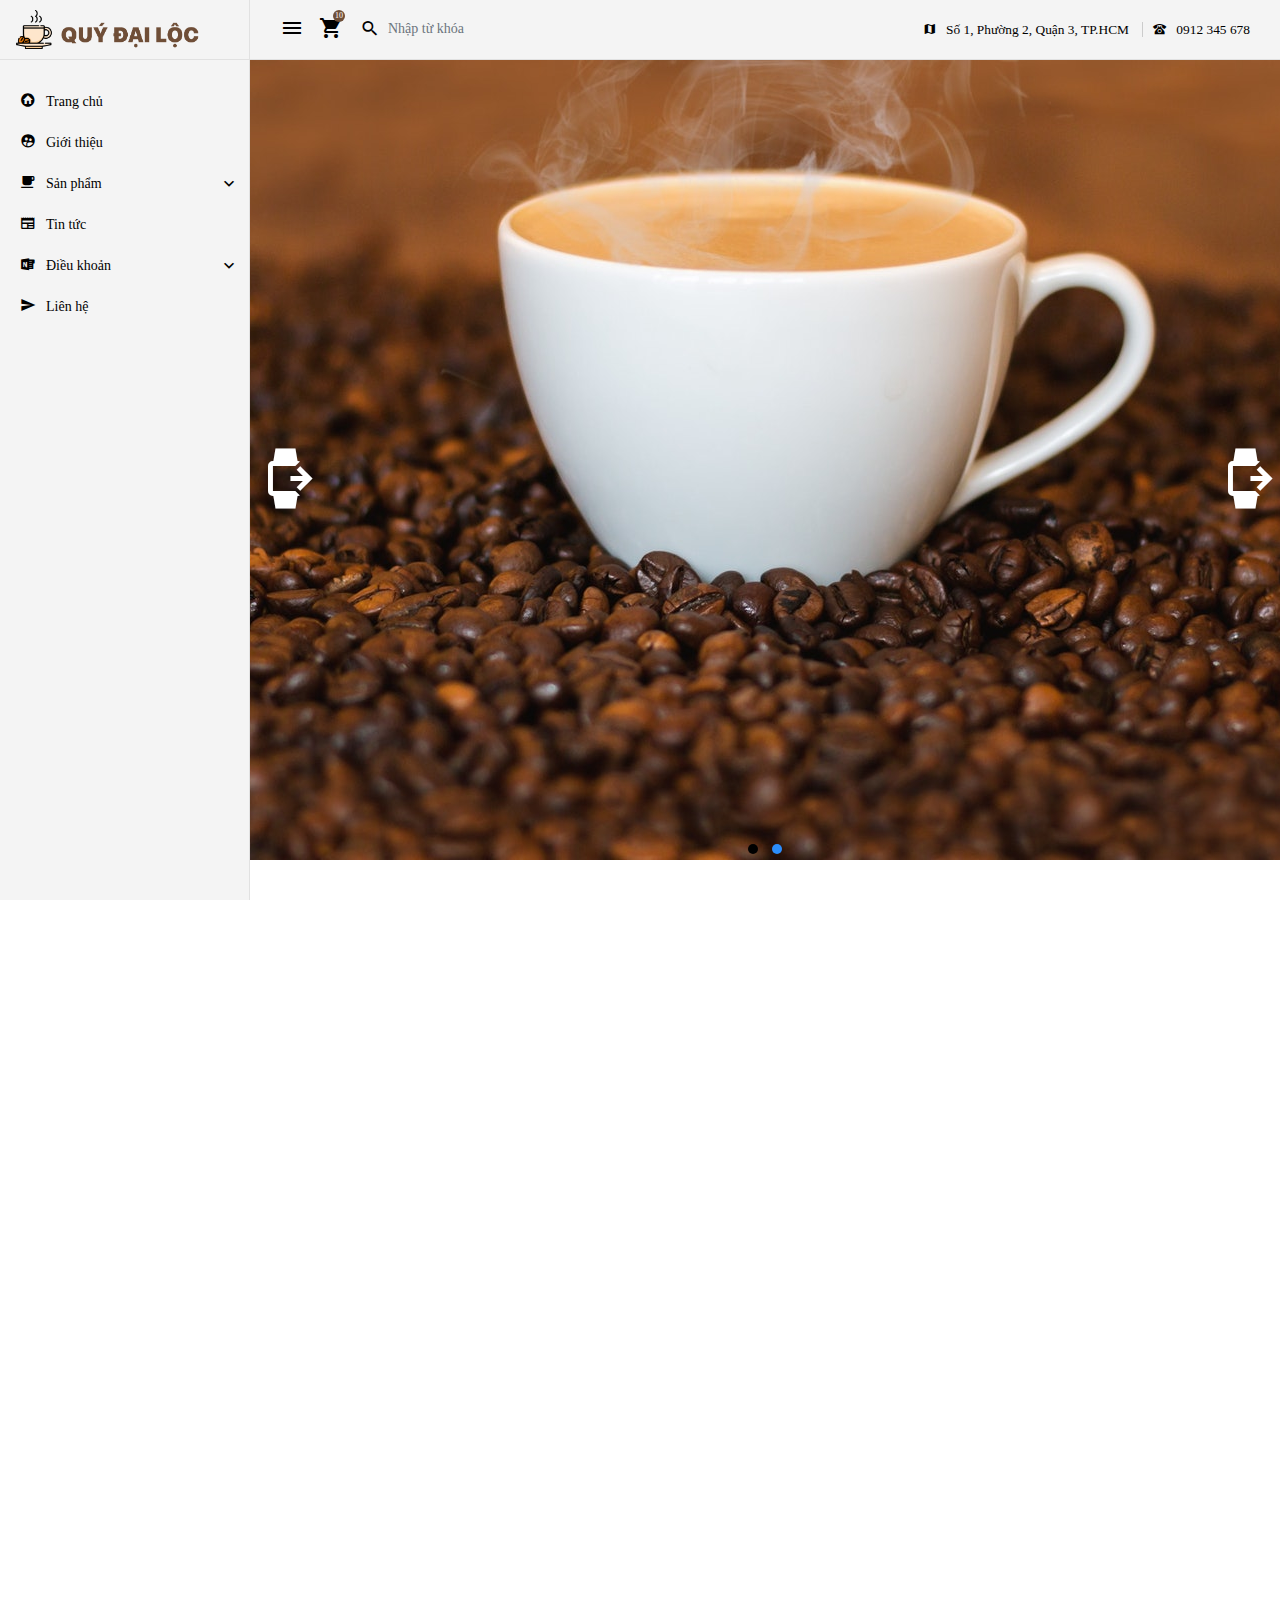
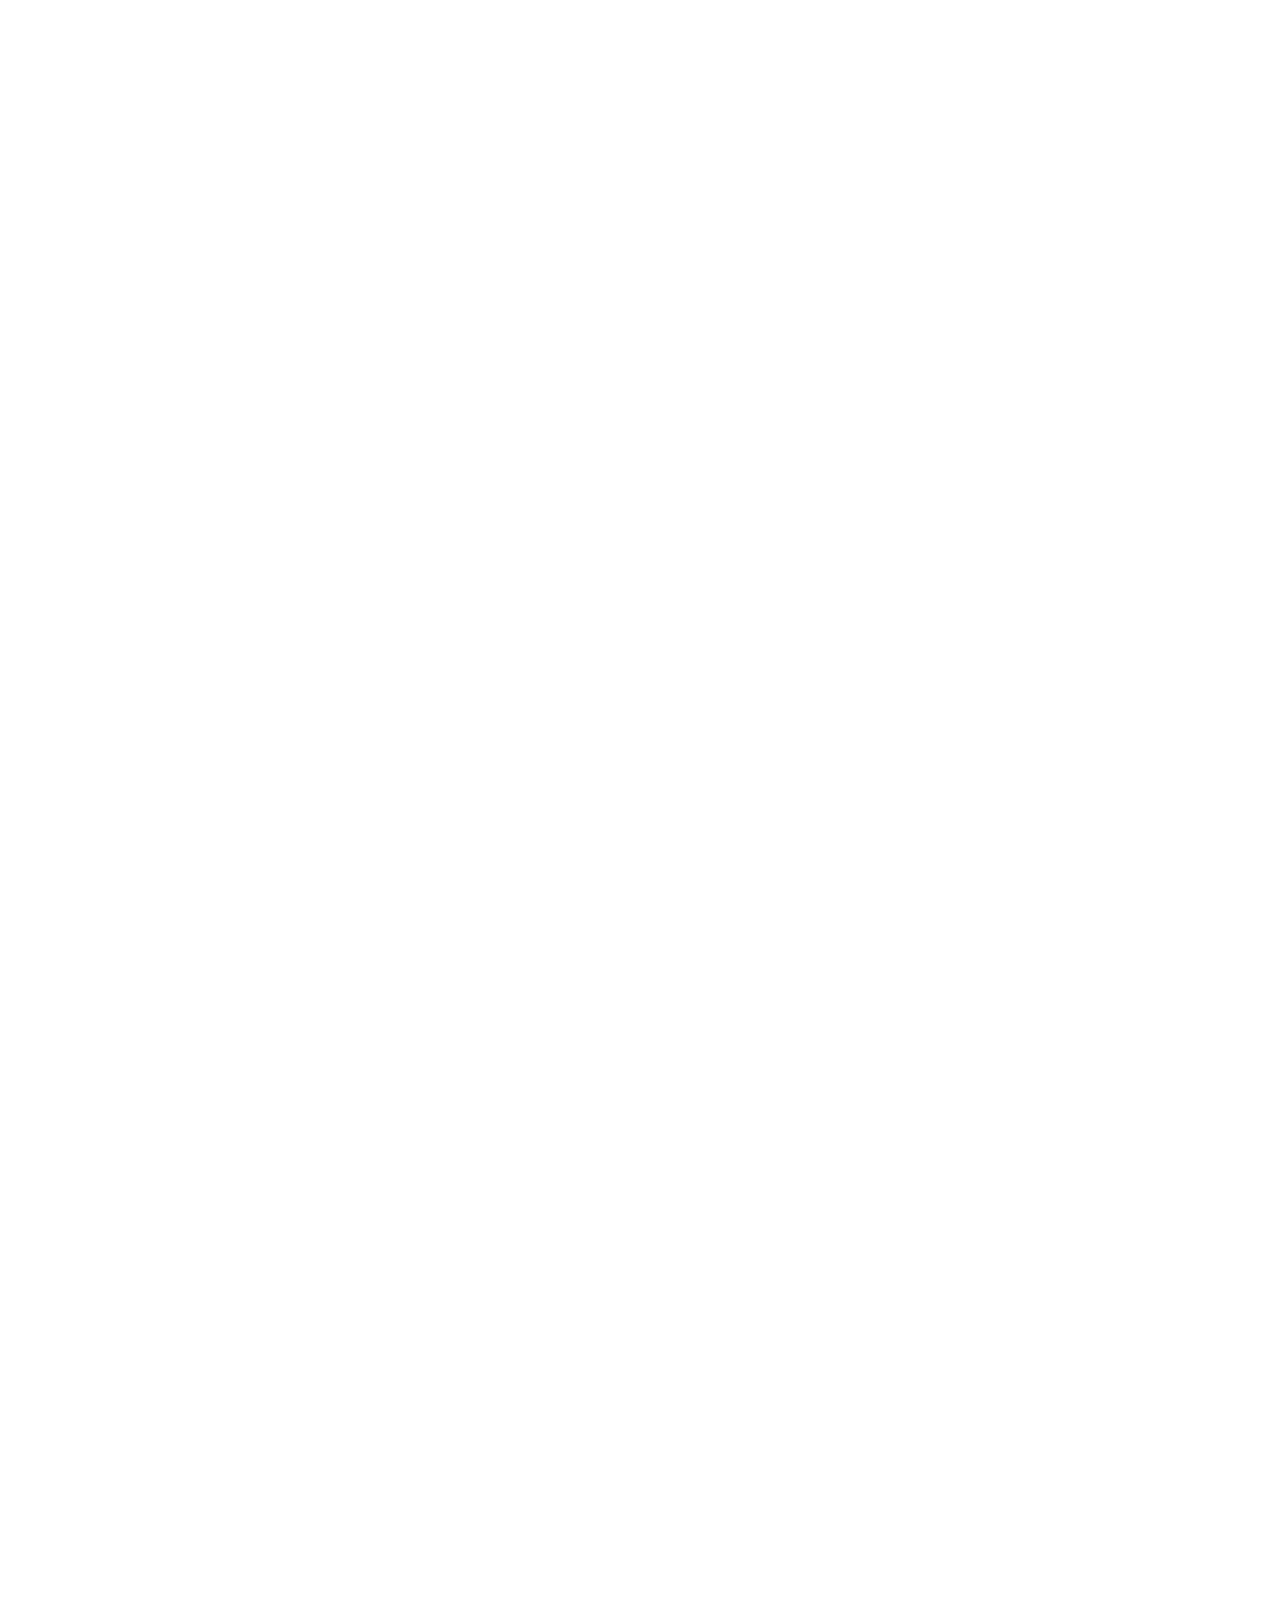
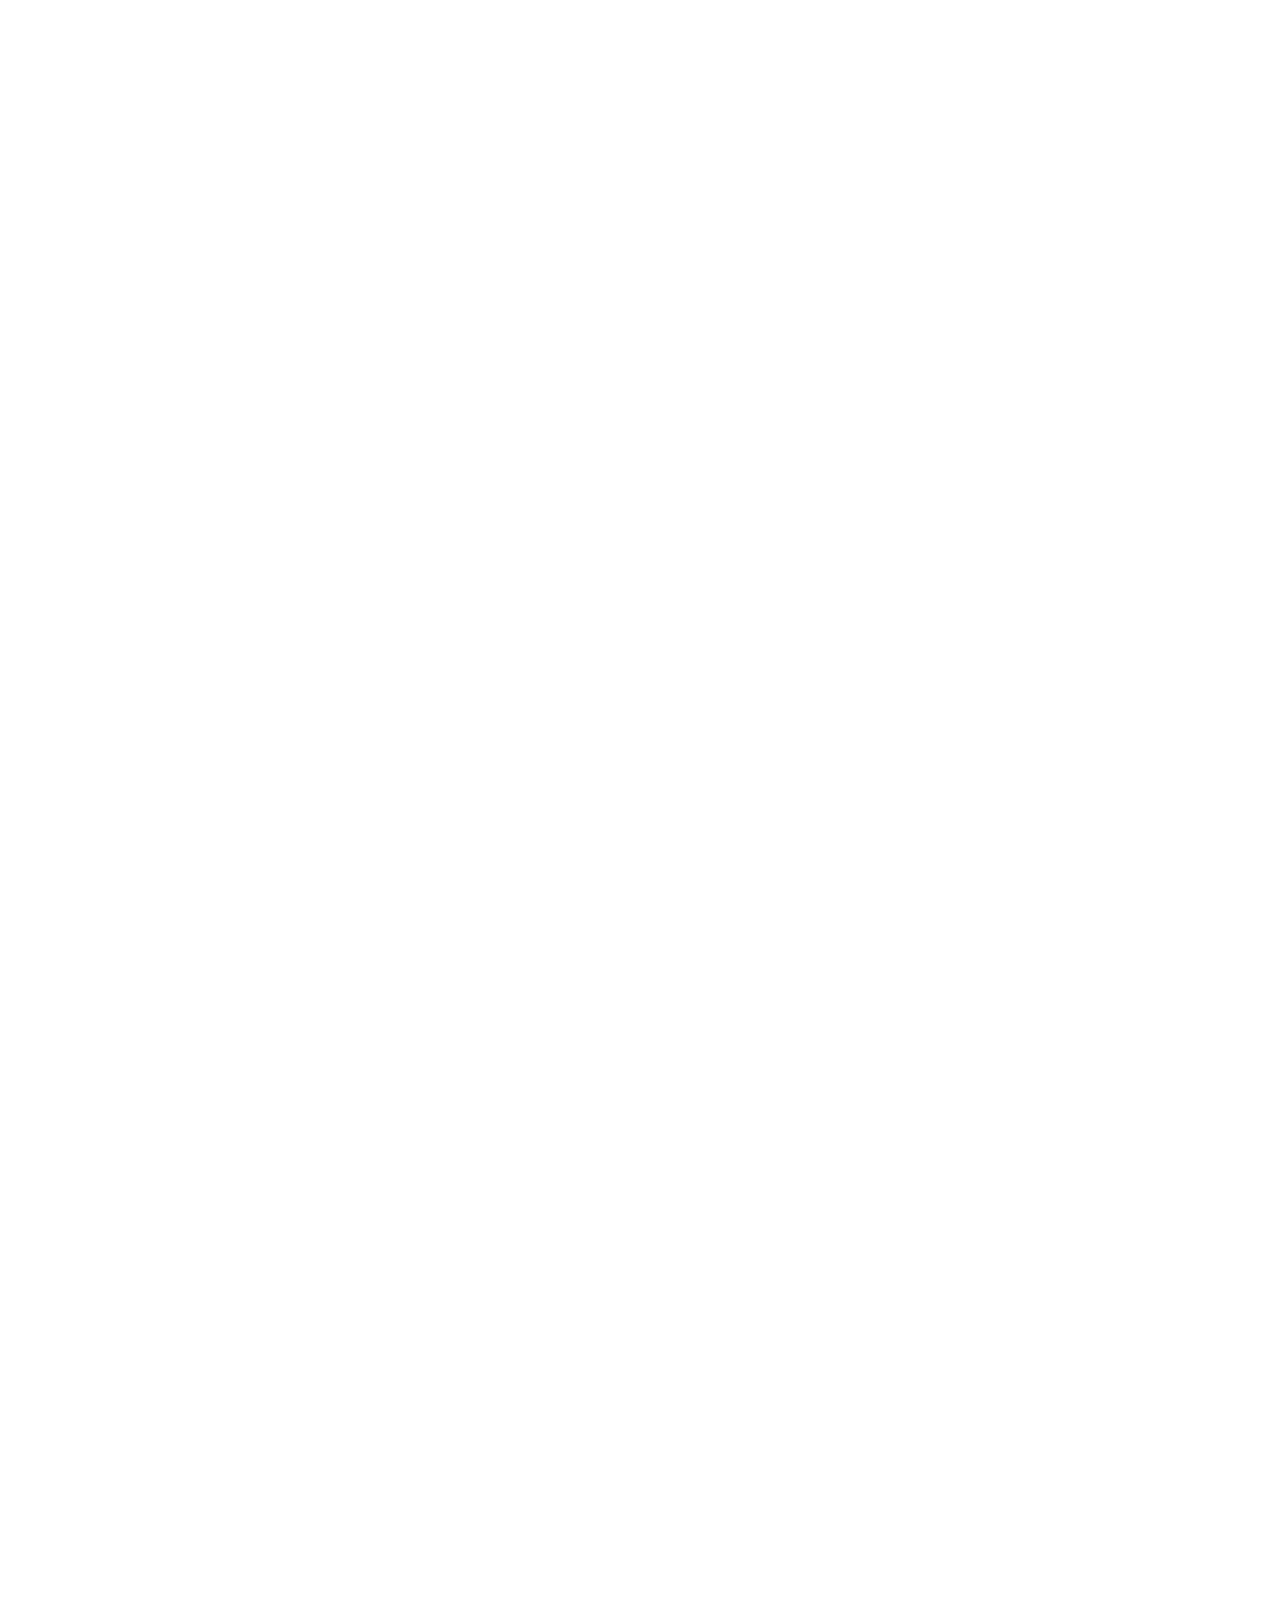
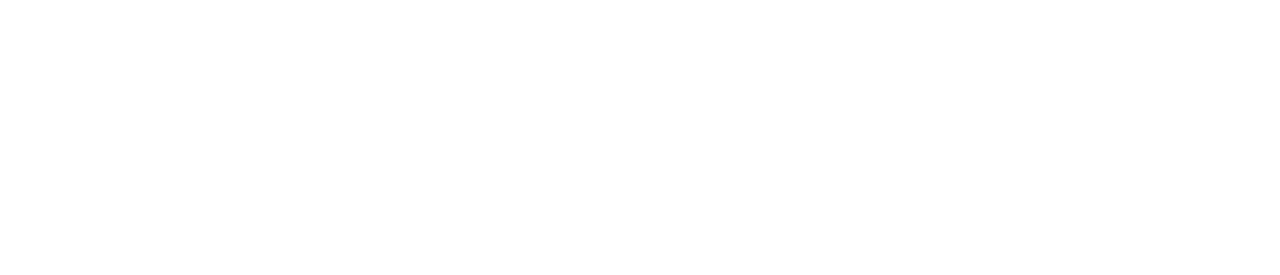
==== view/index.html @ d5fb3150 "Test Layout" ====
<!DOCTYPE html>
<html lang="en">
  <head>
    <meta charset="UTF-8"/>
    <meta name="viewport" content="width=device-width, initial-scale=1.0"/>
    <meta http-equiv="X-UA-Compatible" content="ie=edge"/>
    <title>Coffee</title>
    <link rel="stylesheet" href="../css/bootstrap.min.css"/>
    <link rel="stylesheet" href="../css/mdb.min.css"/>
    <link rel="stylesheet" href="../css/owl.carousel.min.css"/>
    <link rel="stylesheet" href="../css/owl.theme.default.min.css"/>
    <link rel="stylesheet" href="../css/xzoom.css"/>
    <link rel="stylesheet" href="../css/swiper.min.css"/>
    <link rel="stylesheet" href="../css/magnific-popup.css"/>
    <link rel="stylesheet" href="../css/animate.min.css"/>
    <link rel="stylesheet" href="../css/jquery.fancybox.min.css"/>
    <link rel="stylesheet" href="../css/materialdesignicons.min.css"/>
    <link rel="stylesheet" href="../css/sweetalert2.min.css"/>
    <link rel="stylesheet" href="../css/jquery-ui.min.css"/>
    <link rel="stylesheet" href="../css/layout.css"/>
    <link rel="shortcut icon" href="../img/favicon.png"/>
  </head>
  <body>
    <aside>
      <div class="logo"><a href="index.html"><img class="logo-large" src="../img/logo.png"/><img class="logo-mini" src="../img/logo-mini.png"/></a></div>
      <div class="menu">
        <nav class="sidebar" id="sidebar">
          <ul class="nav">
            <li class="nav-item"><a class="nav-link" href="index.html"><i class="mdi mdi-home-circle menu-icon"></i><span class="menu-title">Trang chủ</span></a></li>
            <li class="nav-item"><a class="nav-link" href="gioi-thieu.html"><i class="mdi mdi-account-supervisor-circle menu-icon"></i><span class="menu-title">Giới thiệu</span></a></li>
            <li class="nav-item"><a class="nav-link" data-toggle="collapse" href="#product" aria-expanded="false" aria-controls="ui-basic"><i class="mdi mdi-coffee menu-icon" aria-hidden="true"></i><span class="menu-title">Sản phẩm</span></a><i class="mdi mdi-chevron-down menu-down" data-toggle="collapse" href="#product" aria-expanded="false" aria-controls="ui-basic"></i>
              <div class="collapse" id="product">
                <ul class="nav flex-column sub-menu">
                  <li class="nav-item"><a class="nav-link" href="san-pham.html">Cà phê trung nguyên</a></li>
                  <li class="nav-item"><a class="nav-link" href="san-pham.html">Cà phê cao cấp</a></li>
                  <li class="nav-item"><a class="nav-link" href="san-pham.html">Cà phê rang xay</a></li>
                  <li class="nav-item"><a class="nav-link" href="san-pham.html">Cà phê phin</a></li>
                  <li class="nav-item"><a class="nav-link" href="san-pham.html">Cà phê hòa tan</a></li>
                  <li class="nav-item"><a class="nav-link" href="san-pham.html">Cà phê trung nguyên</a></li>
                  <li class="nav-item"><a class="nav-link" href="san-pham.html">Cà phê cao cấp</a></li>
                  <li class="nav-item"><a class="nav-link" href="san-pham.html">Cà phê rang xay</a></li>
                  <li class="nav-item"><a class="nav-link" href="san-pham.html">Cà phê phin</a></li>
                  <li class="nav-item"><a class="nav-link" href="san-pham.html">Cà phê hòa tan</a></li>
                  <li class="nav-item"><a class="nav-link" href="san-pham.html">Cà phê trung nguyên</a></li>
                  <li class="nav-item"><a class="nav-link" href="san-pham.html">Cà phê cao cấp</a></li>
                  <li class="nav-item"><a class="nav-link" href="san-pham.html">Cà phê rang xay</a></li>
                  <li class="nav-item"><a class="nav-link" href="san-pham.html">Cà phê phin</a></li>
                  <li class="nav-item"><a class="nav-link" href="san-pham.html">Cà phê hòa tan</a></li>
                </ul>
              </div>
            </li>
            <li class="nav-item"><a class="nav-link" href="tin-tuc.html"><i class="mdi mdi-newspaper menu-icon"></i><span class="menu-title">Tin tức</span></a></li>
            <li class="nav-item"><a class="nav-link" data-toggle="collapse" href="#term" aria-expanded="false" aria-controls="ui-basic"><i class="mdi mdi-onenote menu-icon" aria-hidden="true"></i><span class="menu-title">Điều khoản</span></a><i class="mdi mdi-chevron-down menu-down" data-toggle="collapse" href="#term" aria-expanded="false" aria-controls="ui-basic"></i>
              <div class="collapse" id="term">
                <ul class="nav flex-column sub-menu">
                  <li class="nav-item"><a class="nav-link" href="dieu-khoan.html">Điều khoản sử dụng</a></li>
                  <li class="nav-item"><a class="nav-link" href="dieu-khoan.html">Điều khoản mua hàng</a></li>
                  <li class="nav-item"><a class="nav-link" href="dieu-khoan.html">Điều khoản bảo mật</a></li>
                </ul>
              </div>
            </li>
            <li class="nav-item"><a class="nav-link" href="lien-he.html"><i class="mdi mdi-send menu-icon"></i><span class="menu-title">Liên hệ</span></a></li>
          </ul>
        </nav>
      </div>
    </aside>
    <main>
      <header>
        <div class="container-fluid">
          <div class="row">
            <div class="col-xl-6 col-lg-4 col-md-6 d-flex">
              <div class="menu-btn"><i class="mdi mdi-menu"></i></div>
              <div class="cart-btn"><i class="mdi mdi-cart"></i><span>10</span></div>
              <div class="search">
                <form>
                  <input class="form-control" type="text" placeholder="Nhập từ khóa"/>
                  <button><i class="mdi mdi-magnify"></i></button>
                </form>
              </div>
            </div>
            <div class="col-xl-6 col-lg-8 col-md-6 d-none d-md-block">
              <div class="contact">
                <ul>
                  <li><a href="#"><i class="mdi mdi-map"></i>Số 1, Phường 2, Quận 3, TP.HCM</a></li>
                  <li><a href="#"><i class="mdi mdi-phone-classic"></i>0912 345 678</a></li>
                </ul>
              </div>
            </div>
          </div>
        </div>
      </header>
      <article>
        <div class="cart">
          <div class="cart-header">
            <div class="row">
              <div class="col-2"><i class="mdi mdi-close cart-close" title="Đóng"></i></div>
              <div class="col-8 text-center">
                <h3>GIỎ HÀNG</h3>
              </div>
              <div class="col-2 text-right"><i class="mdi mdi-cart"></i><span>10</span></div>
            </div>
          </div>
          <div class="cart-body">
            <div class="box-product-cart"><img src="../img/product-1.png"/>
              <div class="box-product-cart-detail">
                <h5><a href="chi-tiet-san-pham.html">Mèo thần tài</a></h5>
                <div class="quantity">
                  <button class="waves-effect waves-light">-</button>
                  <input type="number" value="1" min="1"/>
                  <button class="waves-effect waves-light">+</button>
                </div>
                <h4>500.000 đ</h4>
              </div>
            </div>
            <div class="box-product-cart"><img src="../img/product-1.png"/>
              <div class="box-product-cart-detail">
                <h5><a href="chi-tiet-san-pham.html">Mèo thần tài</a></h5>
                <div class="quantity">
                  <button class="waves-effect waves-light">-</button>
                  <input type="number" value="1" min="1"/>
                  <button class="waves-effect waves-light">+</button>
                </div>
                <h4>500.000 đ</h4>
              </div>
            </div>
            <div class="box-product-cart"><img src="../img/product-1.png"/>
              <div class="box-product-cart-detail">
                <h5><a href="chi-tiet-san-pham.html">Mèo thần tài</a></h5>
                <div class="quantity">
                  <button class="waves-effect waves-light">-</button>
                  <input type="number" value="1" min="1"/>
                  <button class="waves-effect waves-light">+</button>
                </div>
                <h4>500.000 đ</h4>
              </div>
            </div>
            <div class="box-product-cart"><img src="../img/product-1.png"/>
              <div class="box-product-cart-detail">
                <h5><a href="chi-tiet-san-pham.html">Mèo thần tài</a></h5>
                <div class="quantity">
                  <button class="waves-effect waves-light">-</button>
                  <input type="number" value="1" min="1"/>
                  <button class="waves-effect waves-light">+</button>
                </div>
                <h4>500.000 đ</h4>
              </div>
            </div>
            <div class="box-product-cart"><img src="../img/product-1.png"/>
              <div class="box-product-cart-detail">
                <h5><a href="chi-tiet-san-pham.html">Mèo thần tài</a></h5>
                <div class="quantity">
                  <button class="waves-effect waves-light">-</button>
                  <input type="number" value="1" min="1"/>
                  <button class="waves-effect waves-light">+</button>
                </div>
                <h4>500.000 đ</h4>
              </div>
            </div>
            <div class="box-product-cart"><img src="../img/product-1.png"/>
              <div class="box-product-cart-detail">
                <h5><a href="chi-tiet-san-pham.html">Mèo thần tài</a></h5>
                <div class="quantity">
                  <button class="waves-effect waves-light">-</button>
                  <input type="number" value="1" min="1"/>
                  <button class="waves-effect waves-light">+</button>
                </div>
                <h4>500.000 đ</h4>
              </div>
            </div>
            <div class="box-product-cart"><img src="../img/product-1.png"/>
              <div class="box-product-cart-detail">
                <h5><a href="chi-tiet-san-pham.html">Mèo thần tài</a></h5>
                <div class="quantity">
                  <button class="waves-effect waves-light">-</button>
                  <input type="number" value="1" min="1"/>
                  <button class="waves-effect waves-light">+</button>
                </div>
                <h4>500.000 đ</h4>
              </div>
            </div>
            <div class="box-product-cart"><img src="../img/product-1.png"/>
              <div class="box-product-cart-detail">
                <h5><a href="chi-tiet-san-pham.html">Mèo thần tài</a></h5>
                <div class="quantity">
                  <button class="waves-effect waves-light">-</button>
                  <input type="number" value="1" min="1"/>
                  <button class="waves-effect waves-light">+</button>
                </div>
                <h4>500.000 đ</h4>
              </div>
            </div>
            <div class="box-product-cart"><img src="../img/product-1.png"/>
              <div class="box-product-cart-detail">
                <h5><a href="chi-tiet-san-pham.html">Mèo thần tài</a></h5>
                <div class="quantity">
                  <button class="waves-effect waves-light">-</button>
                  <input type="number" value="1" min="1"/>
                  <button class="waves-effect waves-light">+</button>
                </div>
                <h4>500.000 đ</h4>
              </div>
            </div>
          </div>
          <div class="cart-footer text-center"><a href="gio-hang.html">vào giỏ hàng</a><a href="thanh-toan.html">thanh toán</a></div>
        </div>
        <div class="overlay-menu"></div>
        <div class="overlay"></div>
        <section class="slider">
          <div class="owl-carousel slider-carousel owl-theme">
            <div class="item"><img src="../img/slider-1.png" alt=""/></div>
            <div class="item"><img src="../img/slider-2.png" alt=""/></div>
          </div>
        </section>
        <section class="home">
          <div class="container-fluid">
            <div class="row">
              <div class="col"></div>
              <div class="col"></div>
              <div class="col"></div>
              <div class="col"></div>
            </div>
          </div>
        </section>
      </article>
      <script src="../js/jquery-3.3.1.min.js"></script>
      <script src="../js/jquery.touchSwipe.min.js"></script>
      <script src="../js/jquery.slideandswipe.min.js"></script>
      <script src="../js/bootstrap.min.js"></script>
      <script src="../js/mdb.min.js"></script>
      <script src="../js/owl.carousel.min.js"></script>
      <script src="../js/wow.min.js"></script>
      <script src="../js/xzoom.min.js"></script>
      <script src="../js/swiper.min.js"></script>
      <script src="../js/magnific-popup.js"></script>
      <script src="../js/jquery.fancybox.min.js"></script>
      <script src="../js/sweetalert2.min.js"></script>
      <script src="../js/jquery-ui.min.js"></script>
      <script src="../js/layout.js"></script>
    </main>
  </body>
</html>
---- css/xzoom.css ----
/* Compatibility styles for frameworks like bootstrap, foundation e.t.c */
.xzoom-source img, .xzoom-preview img, .xzoom-lens img {
  display: block;
  max-width: none;
  max-height: none;
  -webkit-transition: none;
  -moz-transition: none;
  -o-transition: none;
  transition: none;
}
/* --------------- */

/* xZoom Styles below */
.xzoom-container { 
  display: inline-block;
}

.xzoom-thumbs {
  text-align: center;
  margin-bottom: 10px;
}

.xzoom { 
  -webkit-box-shadow: 0px 0px 5px 0px rgba(0,0,0,0.5);
  -moz-box-shadow: 0px 0px 5px 0px rgba(0,0,0,0.5);
  box-shadow: 0px 0px 5px 0px rgba(0,0,0,0.5);  
}
.xzoom2, .xzoom3, .xzoom4, .xzoom5 {
  -webkit-box-shadow: 0px 0px 5px 0px rgba(0,0,0,0.5);
  -moz-box-shadow: 0px 0px 5px 0px rgba(0,0,0,0.5);
  box-shadow: 0px 0px 5px 0px rgba(0,0,0,0.5);
}

/* Thumbs */
.xzoom-gallery, .xzoom-gallery2, .xzoom-gallery3, .xzoom-gallery4, .xzoom-gallery5 {
  border: 1px solid #cecece;
  margin-left: 5px;
  margin-bottom: 10px;
}

.xzoom-source, .xzoom-hidden {
  display: block;
  position: static;
  float: none;
  clear: both;
}

/* Everything out of border is hidden */
.xzoom-hidden {
  overflow: hidden;
}

/* Preview */
.xzoom-preview {
  border: 1px solid #888;
  background: #2f4f4f;
  box-shadow: -0px -0px 10px rgba(0,0,0,0.50);
}

/* Lens */
.xzoom-lens {
  border: 1px solid #555;
  box-shadow: -0px -0px 10px rgba(0,0,0,0.50);
  cursor: crosshair;
}

/* Loading */
.xzoom-loading {
  background-position: center center;
  background-repeat: no-repeat;
  border-radius: 100%;
  opacity: .7;
  background: url(../images/xloading.gif);
  width: 48px;
  height: 48px;
}

/* Additional class that applied to thumb when it is active */
.xactive {
  -webkit-box-shadow: 0px 0px 3px 0px rgba(74,169,210,1);
  -moz-box-shadow: 0px 0px 3px 0px rgba(74,169,210,1);
  box-shadow: 0px 0px 3px 0px rgba(74,169,210,1); 
  border: 1px solid #4aaad2;
}

/* Caption */
.xzoom-caption {
  position: absolute;
  bottom: -43px;
  left: 0;
  background: #000;
  width: 100%;
  text-align: left;
}

.xzoom-caption span {
  color: #fff;
  font-family: Arial, sans-serif;
  display: block;
  font-size: 0.75em;
  font-weight: bold;
  padding: 10px;
}
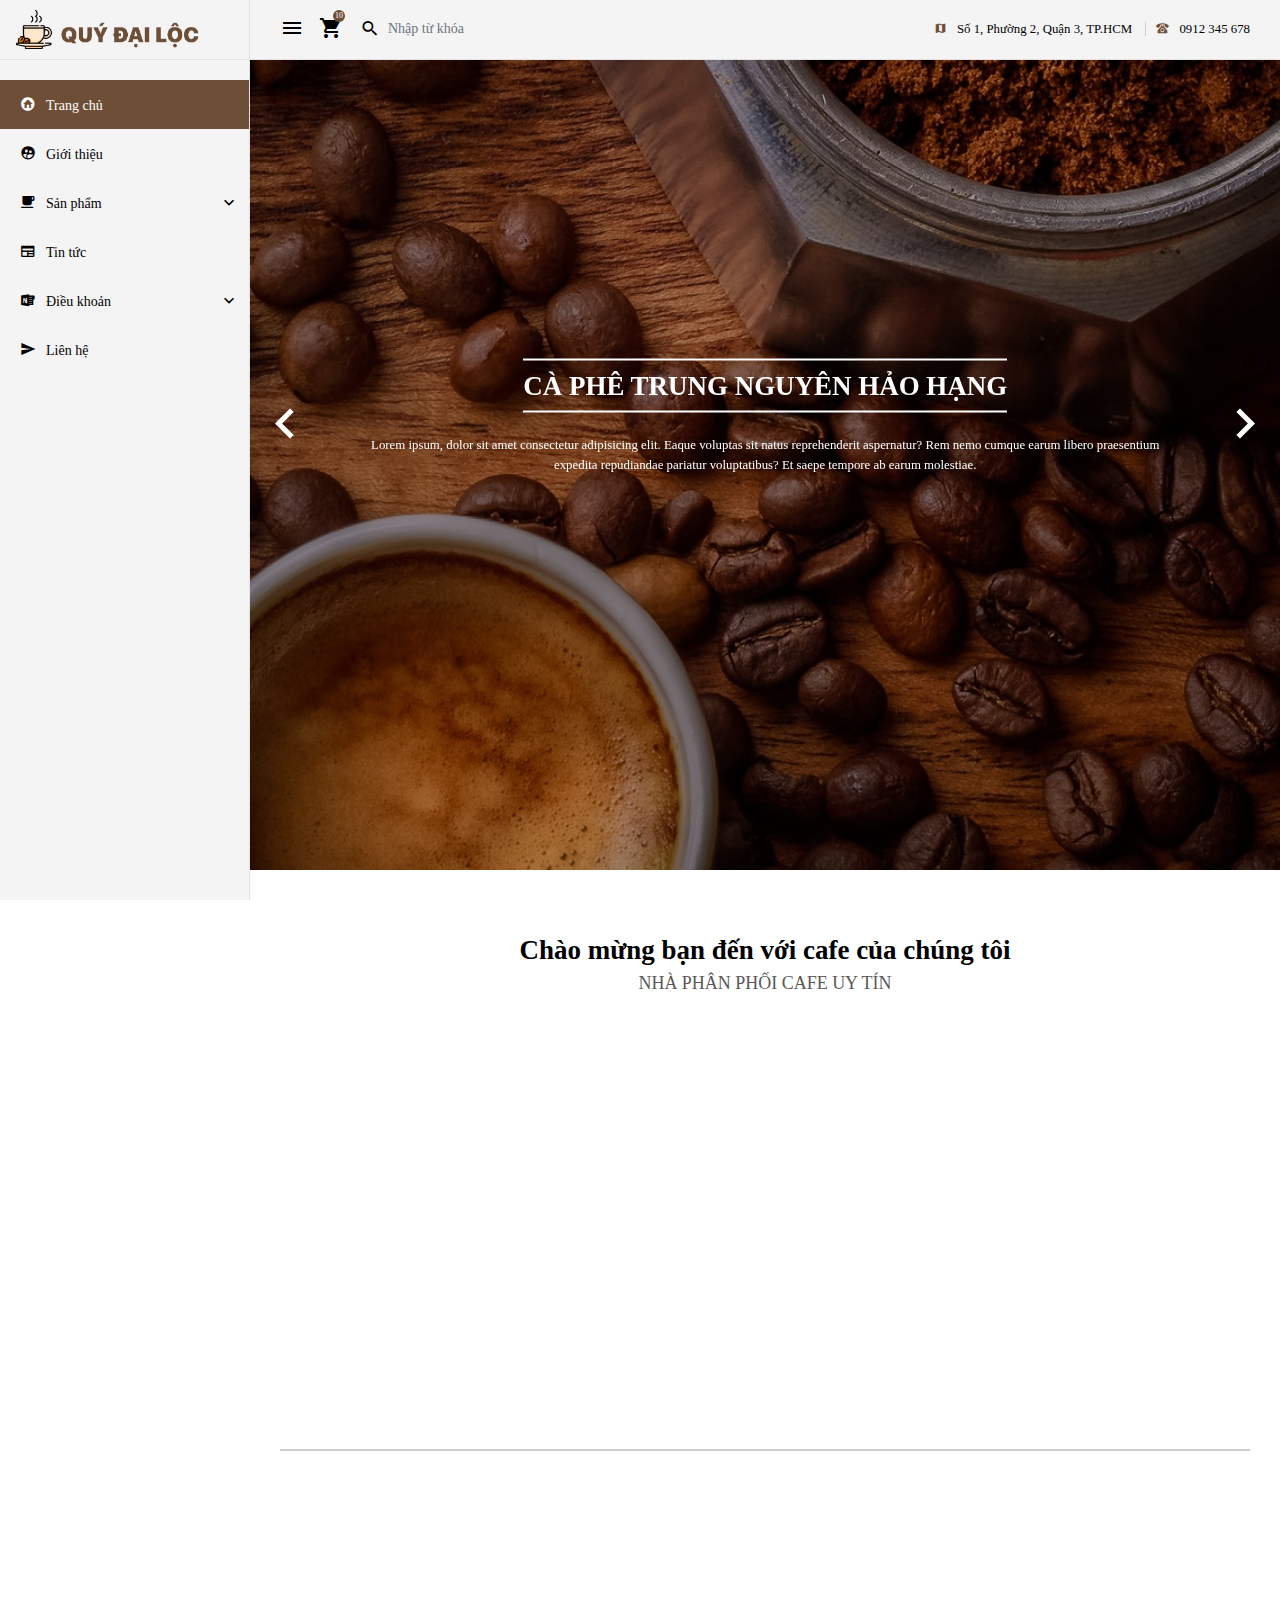
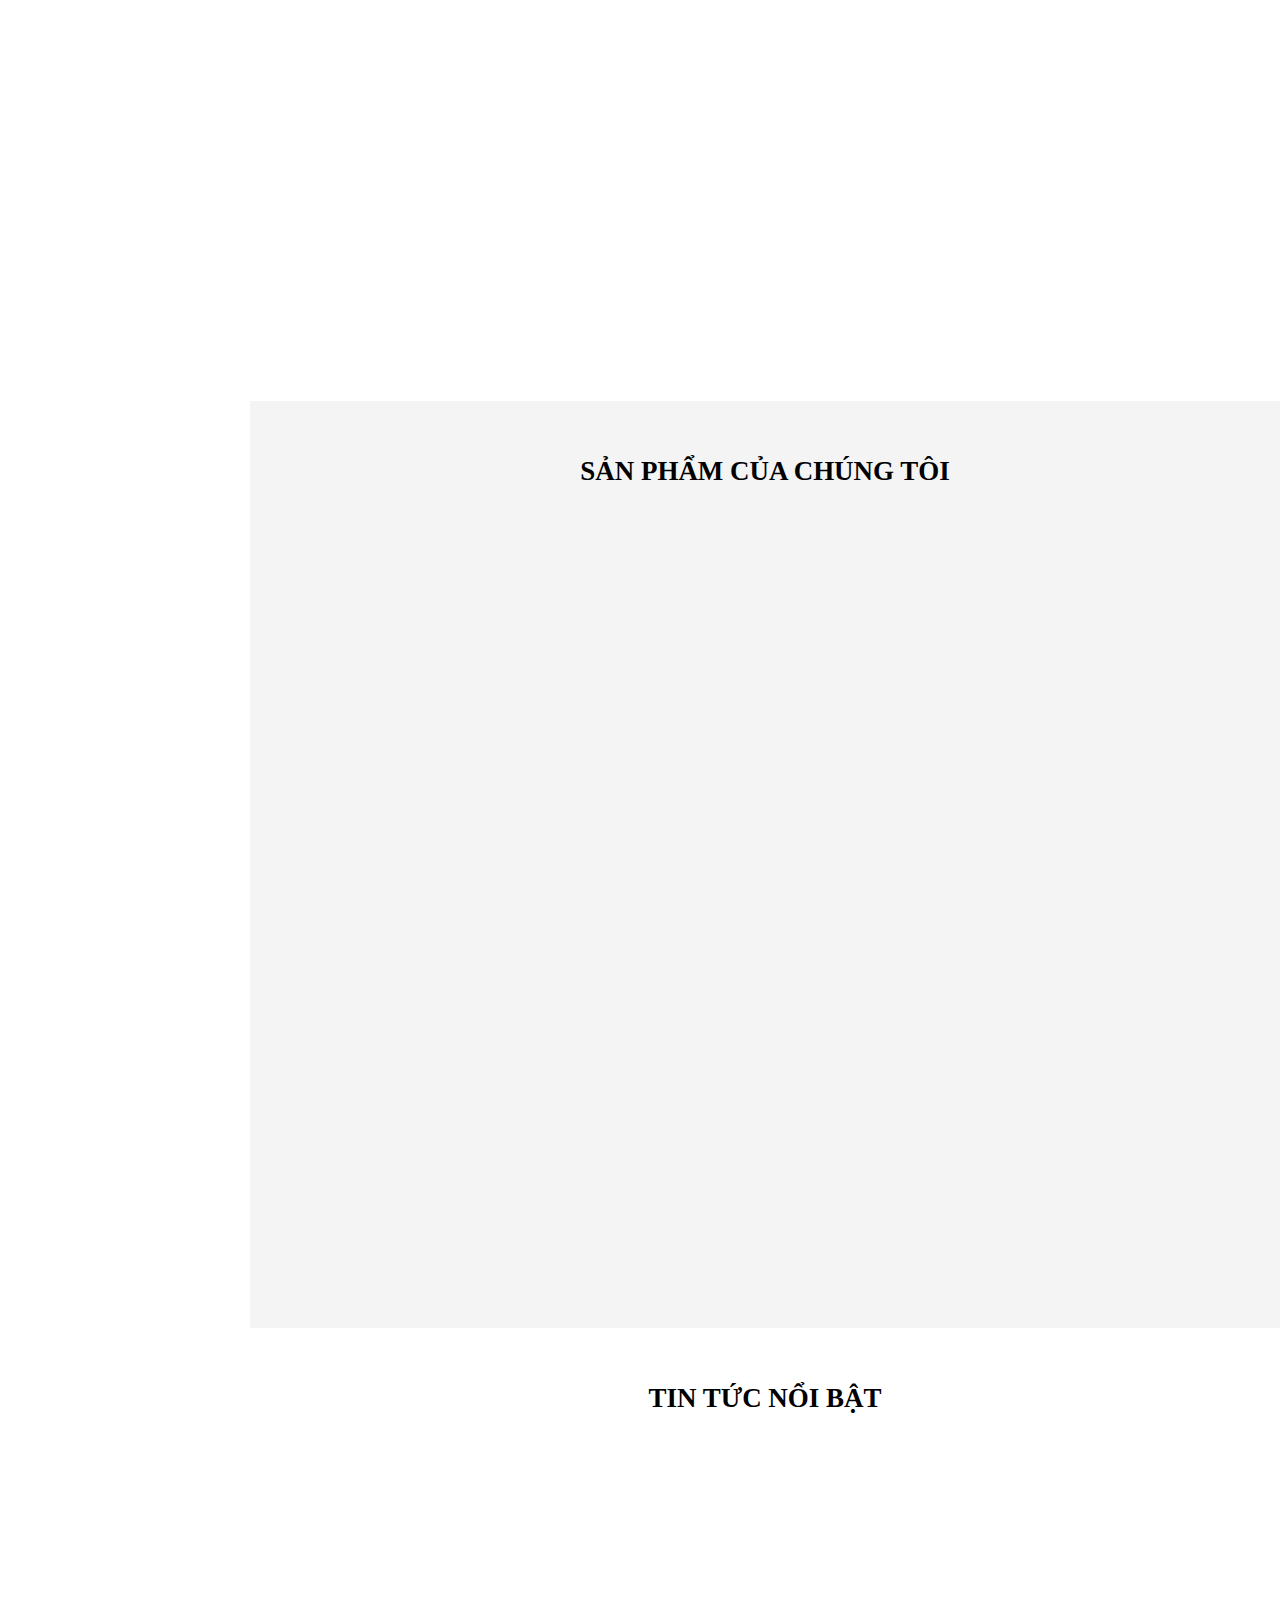
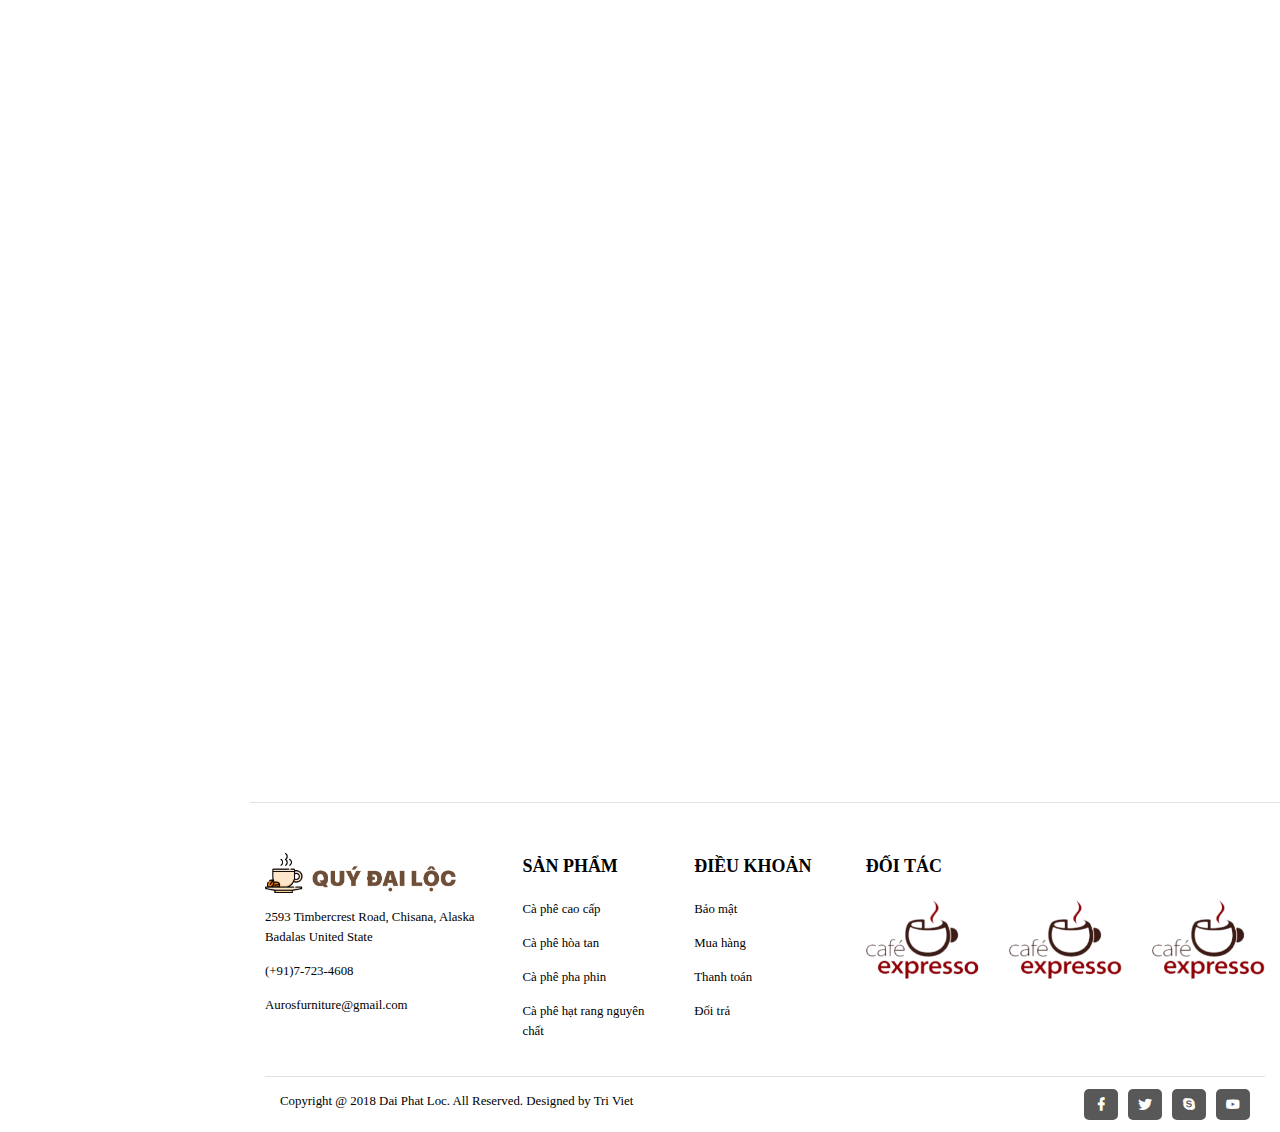
==== commit 37f15088: "Complete Home page" ====
--- a/view/index.html
+++ b/view/index.html
@@ -22,35 +22,36 @@
   </head>
   <body>
     <aside>
-      <div class="logo"><a href="index.html"><img class="logo-large" src="../img/logo.png"/><img class="logo-mini" src="../img/logo-mini.png"/></a></div>
+      <div class="menu-close"><i class="mdi mdi-close d-block d-xl-none"></i></div>
+      <div class="logo"><a href="index.html"><img class="logo-large" src="../img/logo.png"/></a><img class="logo-mini" src="../img/logo-mini.png"/></div>
       <div class="menu">
         <nav class="sidebar" id="sidebar">
           <ul class="nav">
-            <li class="nav-item"><a class="nav-link" href="index.html"><i class="mdi mdi-home-circle menu-icon"></i><span class="menu-title">Trang chủ</span></a></li>
-            <li class="nav-item"><a class="nav-link" href="gioi-thieu.html"><i class="mdi mdi-account-supervisor-circle menu-icon"></i><span class="menu-title">Giới thiệu</span></a></li>
-            <li class="nav-item"><a class="nav-link" data-toggle="collapse" href="#product" aria-expanded="false" aria-controls="ui-basic"><i class="mdi mdi-coffee menu-icon" aria-hidden="true"></i><span class="menu-title">Sản phẩm</span></a><i class="mdi mdi-chevron-down menu-down" data-toggle="collapse" href="#product" aria-expanded="false" aria-controls="ui-basic"></i>
+            <li class="nav-item"><a class="nav-link" href="index.html" title="Trang chủ"><i class="mdi mdi-home-circle menu-icon"></i><span class="menu-title">Trang chủ</span></a></li>
+            <li class="nav-item"><a class="nav-link" href="gioi-thieu.html" title="Giới thiệu"><i class="mdi mdi-account-supervisor-circle menu-icon"></i><span class="menu-title">Giới thiệu</span></a></li>
+            <li class="nav-item"><a class="nav-link" data-toggle="collapse" href="#product" aria-expanded="false" aria-controls="ui-basic" title="Sản phẩm"><i class="mdi mdi-coffee menu-icon" aria-hidden="true"></i><span class="menu-title">Sản phẩm</span></a><i class="mdi mdi-chevron-down menu-down" data-toggle="collapse" href="#product" aria-expanded="false" aria-controls="ui-basic"></i>
               <div class="collapse" id="product">
                 <ul class="nav flex-column sub-menu">
                   <li class="nav-item"><a class="nav-link" href="san-pham.html">Cà phê trung nguyên</a></li>
-                  <li class="nav-item"><a class="nav-link" href="san-pham.html">Cà phê cao cấp</a></li>
-                  <li class="nav-item"><a class="nav-link" href="san-pham.html">Cà phê rang xay</a></li>
-                  <li class="nav-item"><a class="nav-link" href="san-pham.html">Cà phê phin</a></li>
-                  <li class="nav-item"><a class="nav-link" href="san-pham.html">Cà phê hòa tan</a></li>
-                  <li class="nav-item"><a class="nav-link" href="san-pham.html">Cà phê trung nguyên</a></li>
-                  <li class="nav-item"><a class="nav-link" href="san-pham.html">Cà phê cao cấp</a></li>
-                  <li class="nav-item"><a class="nav-link" href="san-pham.html">Cà phê rang xay</a></li>
-                  <li class="nav-item"><a class="nav-link" href="san-pham.html">Cà phê phin</a></li>
-                  <li class="nav-item"><a class="nav-link" href="san-pham.html">Cà phê hòa tan</a></li>
-                  <li class="nav-item"><a class="nav-link" href="san-pham.html">Cà phê trung nguyên</a></li>
-                  <li class="nav-item"><a class="nav-link" href="san-pham.html">Cà phê cao cấp</a></li>
-                  <li class="nav-item"><a class="nav-link" href="san-pham.html">Cà phê rang xay</a></li>
-                  <li class="nav-item"><a class="nav-link" href="san-pham.html">Cà phê phin</a></li>
-                  <li class="nav-item"><a class="nav-link" href="san-pham.html">Cà phê hòa tan</a></li>
+                  <li class="nav-item"><a class="nav-link" href="san-pham-1.html">Cà phê cao cấp</a></li>
+                  <li class="nav-item"><a class="nav-link" href="san-pham-1.html">Cà phê rang xay</a></li>
+                  <li class="nav-item"><a class="nav-link" href="san-pham-1.html">Cà phê phin</a></li>
+                  <li class="nav-item"><a class="nav-link" href="san-pham-1.html">Cà phê hòa tan</a></li>
+                  <li class="nav-item"><a class="nav-link" href="san-pham-1.html">Cà phê trung nguyên</a></li>
+                  <li class="nav-item"><a class="nav-link" href="san-pham-1.html">Cà phê cao cấp</a></li>
+                  <li class="nav-item"><a class="nav-link" href="san-pham-1.html">Cà phê rang xay</a></li>
+                  <li class="nav-item"><a class="nav-link" href="san-pham-1.html">Cà phê phin</a></li>
+                  <li class="nav-item"><a class="nav-link" href="san-pham-1.html">Cà phê hòa tan</a></li>
+                  <li class="nav-item"><a class="nav-link" href="san-pham-1.html">Cà phê trung nguyên</a></li>
+                  <li class="nav-item"><a class="nav-link" href="san-pham-1.html">Cà phê cao cấp</a></li>
+                  <li class="nav-item"><a class="nav-link" href="san-pham-1.html">Cà phê rang xay</a></li>
+                  <li class="nav-item"><a class="nav-link" href="san-pham-1.html">Cà phê phin</a></li>
+                  <li class="nav-item"><a class="nav-link" href="san-pham-1.html">Cà phê hòa tan</a></li>
                 </ul>
               </div>
             </li>
-            <li class="nav-item"><a class="nav-link" href="tin-tuc.html"><i class="mdi mdi-newspaper menu-icon"></i><span class="menu-title">Tin tức</span></a></li>
-            <li class="nav-item"><a class="nav-link" data-toggle="collapse" href="#term" aria-expanded="false" aria-controls="ui-basic"><i class="mdi mdi-onenote menu-icon" aria-hidden="true"></i><span class="menu-title">Điều khoản</span></a><i class="mdi mdi-chevron-down menu-down" data-toggle="collapse" href="#term" aria-expanded="false" aria-controls="ui-basic"></i>
+            <li class="nav-item"><a class="nav-link" href="tin-tuc.html" title="Tin tức"><i class="mdi mdi-newspaper menu-icon"></i><span class="menu-title">Tin tức</span></a></li>
+            <li class="nav-item"><a class="nav-link" data-toggle="collapse" href="#term" aria-expanded="false" aria-controls="ui-basic" title="Điều khoản"><i class="mdi mdi-onenote menu-icon" aria-hidden="true"></i><span class="menu-title">Điều khoản</span></a><i class="mdi mdi-chevron-down menu-down" data-toggle="collapse" href="#term" aria-expanded="false" aria-controls="ui-basic"></i>
               <div class="collapse" id="term">
                 <ul class="nav flex-column sub-menu">
                   <li class="nav-item"><a class="nav-link" href="dieu-khoan.html">Điều khoản sử dụng</a></li>
@@ -59,7 +60,7 @@
                 </ul>
               </div>
             </li>
-            <li class="nav-item"><a class="nav-link" href="lien-he.html"><i class="mdi mdi-send menu-icon"></i><span class="menu-title">Liên hệ</span></a></li>
+            <li class="nav-item"><a class="nav-link" href="lien-he.html" title="Liên hệ"><i class="mdi mdi-send menu-icon"></i><span class="menu-title">Liên hệ</span></a></li>
           </ul>
         </nav>
       </div>
@@ -112,6 +113,17 @@
                 <h4>500.000 đ</h4>
               </div>
             </div>
+            <div class="box-product-cart"><img src="../img/product-2.png"/>
+              <div class="box-product-cart-detail">
+                <h5><a href="chi-tiet-san-pham.html">Mèo thần tài</a></h5>
+                <div class="quantity">
+                  <button class="waves-effect waves-light">-</button>
+                  <input type="number" value="1" min="1"/>
+                  <button class="waves-effect waves-light">+</button>
+                </div>
+                <h4>500.000 đ</h4>
+              </div>
+            </div>
             <div class="box-product-cart"><img src="../img/product-1.png"/>
               <div class="box-product-cart-detail">
                 <h5><a href="chi-tiet-san-pham.html">Mèo thần tài</a></h5>
@@ -123,6 +135,17 @@
                 <h4>500.000 đ</h4>
               </div>
             </div>
+            <div class="box-product-cart"><img src="../img/product-2.png"/>
+              <div class="box-product-cart-detail">
+                <h5><a href="chi-tiet-san-pham.html">Mèo thần tài</a></h5>
+                <div class="quantity">
+                  <button class="waves-effect waves-light">-</button>
+                  <input type="number" value="1" min="1"/>
+                  <button class="waves-effect waves-light">+</button>
+                </div>
+                <h4>500.000 đ</h4>
+              </div>
+            </div>
             <div class="box-product-cart"><img src="../img/product-1.png"/>
               <div class="box-product-cart-detail">
                 <h5><a href="chi-tiet-san-pham.html">Mèo thần tài</a></h5>
@@ -134,6 +157,17 @@
                 <h4>500.000 đ</h4>
               </div>
             </div>
+            <div class="box-product-cart"><img src="../img/product-2.png"/>
+              <div class="box-product-cart-detail">
+                <h5><a href="chi-tiet-san-pham.html">Mèo thần tài</a></h5>
+                <div class="quantity">
+                  <button class="waves-effect waves-light">-</button>
+                  <input type="number" value="1" min="1"/>
+                  <button class="waves-effect waves-light">+</button>
+                </div>
+                <h4>500.000 đ</h4>
+              </div>
+            </div>
             <div class="box-product-cart"><img src="../img/product-1.png"/>
               <div class="box-product-cart-detail">
                 <h5><a href="chi-tiet-san-pham.html">Mèo thần tài</a></h5>
@@ -145,40 +179,7 @@
                 <h4>500.000 đ</h4>
               </div>
             </div>
-            <div class="box-product-cart"><img src="../img/product-1.png"/>
-              <div class="box-product-cart-detail">
-                <h5><a href="chi-tiet-san-pham.html">Mèo thần tài</a></h5>
-                <div class="quantity">
-                  <button class="waves-effect waves-light">-</button>
-                  <input type="number" value="1" min="1"/>
-                  <button class="waves-effect waves-light">+</button>
-                </div>
-                <h4>500.000 đ</h4>
-              </div>
-            </div>
-            <div class="box-product-cart"><img src="../img/product-1.png"/>
-              <div class="box-product-cart-detail">
-                <h5><a href="chi-tiet-san-pham.html">Mèo thần tài</a></h5>
-                <div class="quantity">
-                  <button class="waves-effect waves-light">-</button>
-                  <input type="number" value="1" min="1"/>
-                  <button class="waves-effect waves-light">+</button>
-                </div>
-                <h4>500.000 đ</h4>
-              </div>
-            </div>
-            <div class="box-product-cart"><img src="../img/product-1.png"/>
-              <div class="box-product-cart-detail">
-                <h5><a href="chi-tiet-san-pham.html">Mèo thần tài</a></h5>
-                <div class="quantity">
-                  <button class="waves-effect waves-light">-</button>
-                  <input type="number" value="1" min="1"/>
-                  <button class="waves-effect waves-light">+</button>
-                </div>
-                <h4>500.000 đ</h4>
-              </div>
-            </div>
-            <div class="box-product-cart"><img src="../img/product-1.png"/>
+            <div class="box-product-cart"><img src="../img/product-2.png"/>
               <div class="box-product-cart-detail">
                 <h5><a href="chi-tiet-san-pham.html">Mèo thần tài</a></h5>
                 <div class="quantity">
@@ -205,23 +206,389 @@
         </div>
         <div class="overlay-menu"></div>
         <div class="overlay"></div>
-        <section class="slider">
+        <div class="modal quickview fade product-modal-1 show" tabindex="-1" role="dialog" aria-labelledby="exampleModalCenterTitle">
+          <div class="modal-dialog modal-lg modal-dialog-centered" role="document">
+            <div class="modal-content">
+              <div class="modal-header">
+                <h5 class="modal-title" id="exampleModalCenterTitle">Xem nhanh sản phẩm</h5>
+                <button class="close" type="button" data-dismiss="modal" aria-label="Close"><span aria-hidden="true">×</span></button>
+              </div>
+              <div class="modal-body">
+                <div class="row">
+                  <div class="col-lg-6">
+                    <div class="modal-img"><img class="main-image xzoom" src="../img/product-1.png" xoriginal="../img/product-1.png"/>
+                      <div class="xzoom-thumbs">
+                        <div class="owl-carousel xzoom-carousel owl-theme">
+                          <div class="item"><a href="../img/product-1.png"><img class="xzoom-gallery" src="../img/product-1.png" xpreview="../img/product-1.png"/></a></div>
+                          <div class="item"><a href="../img/product-2.png"><img class="xzoom-gallery" src="../img/product-2.png" xpreview="../img/product-2.png"/></a></div>
+                          <div class="item"><a href="../img/product-1.png"><img class="xzoom-gallery" src="../img/product-1.png" xpreview="../img/product-1.png"/></a></div>
+                          <div class="item"><a href="../img/product-2.png"><img class="xzoom-gallery" src="../img/product-2.png" xpreview="../img/product-2.png"/></a></div>
+                          <div class="item"><a href="../img/product-1.png"><img class="xzoom-gallery" src="../img/product-1.png" xpreview="../img/product-1.png"/></a></div>
+                          <div class="item"><a href="../img/product-2.png"><img class="xzoom-gallery" src="../img/product-2.png" xpreview="../img/product-2.png"/></a></div>
+                        </div>
+                      </div>
+                    </div>
+                  </div>
+                  <div class="col-lg-6">
+                    <div class="quickview-detail">
+                      <h2>Logitech G502 Proteus Spectrum</h2>
+                      <h4 class="price-product">699.000 đ </h4>
+                      <h5>This is Photoshop's version  of Lorem Ipsum. Proin gravida nibh vel velit auctor aliquet. Aenean sollicitudin, lorem quis bibendum auctor, nisi elit consequat ipsum, nec sagittis sem nibh id elit. Duis sed odio sit amet nibh vulputate cursus a sit amet mauris. Morbi accumsan ipsum velit.</h5>
+                      <div class="quantity"><span>Số lượng: </span>
+                        <button class="waves-effect waves-light">-</button>
+                        <input type="number" value="1" min="1"/>
+                        <button class="waves-effect waves-light">+</button>
+                        <button class="custom-cart">thêm vào giỏ</button>
+                      </div>
+                    </div>
+                    <div class="tags">Thẻ tag: <span> <a href="#">Đặc sản Hàn quốc</a></span>,<span> <a href="#">Thời trang Hàn Quốc</a></span></div>
+                  </div>
+                </div>
+              </div>
+              <div class="modal-footer">
+                <button class="btn btn-light" type="button" data-dismiss="modal">Đóng</button>
+              </div>
+            </div>
+          </div>
+        </div>
+        <section class="slider d-none d-md-block">
           <div class="owl-carousel slider-carousel owl-theme">
-            <div class="item"><img src="../img/slider-1.png" alt=""/></div>
-            <div class="item"><img src="../img/slider-2.png" alt=""/></div>
+            <div class="item">
+              <div class="slider-text">
+                <h1 class="wow"><a>cà phê trung nguyên hảo hạng</a></h1>
+                <h5 class="wow" data-wow-delay=".5s">Lorem ipsum, dolor sit amet consectetur adipisicing elit. Eaque voluptas sit natus reprehenderit aspernatur? Rem nemo cumque earum libero praesentium expedita repudiandae pariatur voluptatibus? Et saepe tempore ab earum molestiae.</h5>
+              </div><a href="san-pham.html"><img src="../img/slider-1.png" alt=""/></a>
+            </div>
+            <div class="item">
+              <div class="slider-text">
+                <div class="slider-text">
+                  <h1 class="wow"><a>cà phê hòa tan G7</a></h1>
+                  <h5 class="wow" data-wow-delay=".5s">Lorem ipsum, dolor sit amet consectetur adipisicing elit. Eaque voluptas sit natus reprehenderit aspernatur? Rem nemo cumque earum libero praesentium expedita repudiandae pariatur voluptatibus? Et saepe tempore ab earum molestiae.</h5>
+                </div>
+              </div><a href="san-pham.html"><img src="../img/slider-2.png" alt=""/></a>
+            </div>
+            <div class="item">
+              <div class="slider-text">
+                <div class="slider-text">
+                  <h1 class="wow"><a>cà phê chồn rang xay</a></h1>
+                  <h5 class="wow" data-wow-delay=".5s">Lorem ipsum, dolor sit amet consectetur adipisicing elit. Eaque voluptas sit natus reprehenderit aspernatur? Rem nemo cumque earum libero praesentium expedita repudiandae pariatur voluptatibus? Et saepe tempore ab earum molestiae.</h5>
+                </div>
+              </div><a href="san-pham.html"><img src="../img/slider-2.png" alt=""/></a>
+            </div>
           </div>
         </section>
-        <section class="home">
+        <section class="welcome">
           <div class="container-fluid">
+            <div class="title-welcome text-center">
+              <h1>Chào mừng bạn đến với cafe của chúng tôi</h1>
+              <h3>NHÀ PHÂN PHỐI CAFE UY TÍn</h3>
+            </div>
             <div class="row">
-              <div class="col"></div>
-              <div class="col"></div>
-              <div class="col"></div>
-              <div class="col"></div>
+              <div class="col-lg-4 col-sm-6">
+                <div class="box-welcome text-center wow zoomIn"><i class="mdi mdi-home-heart"></i>
+                  <h1>100% tự nhiên</h1>
+                  <h5>Lorem ipsum dolor sit amet consectetur adipisicing elit. Minima repudiandae, delectus incidunt molestiae in suscipit laboriosam natus obcaecati amet esse ipsa sunt soluta perferendis explicabo sapiente sint qui assumenda modi.</h5>
+                </div>
+                <div class="box-welcome text-center wow zoomIn" data-wow-delay=".1s"><i class="mdi mdi-umbrella"></i>
+                  <h1>luôn tươi sạch</h1>
+                  <h5>Lorem ipsum dolor sit amet consectetur adipisicing elit. Minima repudiandae, delectus incidunt molestiae in suscipit laboriosam natus obcaecati amet esse ipsa sunt soluta perferendis explicabo sapiente sint qui assumenda modi.</h5>
+                </div>
+              </div>
+              <div class="col-lg-4 d-none d-lg-block wow zoomIn" data-wow-delay=".2s"><img src="../img/welcome-img.png"/></div>
+              <div class="col-lg-4 col-sm-6">
+                <div class="box-welcome text-center wow zoomIn" data-wow-delay=".3s"><i class="mdi mdi-speedometer"></i>
+                  <h1>luôn đậm đà</h1>
+                  <h5>Lorem ipsum dolor sit amet consectetur adipisicing elit. Minima repudiandae, delectus incidunt molestiae in suscipit laboriosam natus obcaecati amet esse ipsa sunt soluta perferendis explicabo sapiente sint qui assumenda modi.</h5>
+                </div>
+                <div class="box-welcome text-center wow zoomIn" data-wow-delay=".4s"><i class="mdi mdi-quality-high"></i>
+                  <h1>chất lượng cao</h1>
+                  <h5>Lorem ipsum dolor sit amet consectetur adipisicing elit. Minima repudiandae, delectus incidunt molestiae in suscipit laboriosam natus obcaecati amet esse ipsa sunt soluta perferendis explicabo sapiente sint qui assumenda modi.</h5>
+                </div>
+              </div>
+            </div>
+          </div>
+        </section>
+        <section class="aboutus">
+          <div class="container-fluid">
+            <div class="aboutus-img">
+              <div class="row">
+                <div class="col-lg-6">
+                  <div class="aboutus-img-left wow zoomIn"><img src="../img/about-1.png"/><img src="../img/about-2.png"/></div>
+                </div>
+                <div class="col-lg-6 d-none d-lg-block">
+                  <div class="aboutus-img-right wow zoomIn" data-wow-delay=".2s"><img src="../img/about-3.png"/></div>
+                </div>
+              </div>
+            </div>
+            <div class="aboutus-detail text-center wow zoomIn" data-wow-delay=".4s">
+              <h1>về đại phát lộc</h1>
+              <h5>
+                 Lorem ipsum dolor sit amet consectetur adipisicing elit. Exercitationem iste quae, tempora consequatur saepe rem magnam eius minima, earum ipsa fuga deserunt. Delectus quam aliquam dolor suscipit amet commodi cupiditate?
+                Lorem ipsum dolor sit amet consectetur adipisicing elit. Exercitationem iste quae, tempora consequatur saepe rem magnam eius minima, earum ipsa fuga deserunt. Delectus quam aliquam dolor suscipit amet commodi cupiditate?
+                Lorem ipsum dolor sit amet consectetur adipisicing elit. Exercitationem iste quae, tempora consequatur saepe rem magnam eius minima, earum ipsa fuga deserunt. Delectus quam aliquam dolor suscipit amet commodi cupiditate?
+              </h5>
+              <div class="aboutus-detail-btn"><a href="gioi-thieu.html">xem thêm</a><span>hoặc</span><a class="contact" href="lien-he.html">liên hệ với chúng tôi</a></div>
+            </div>
+          </div>
+        </section>
+        <section class="product">
+          <div class="container-fluid">
+            <div class="title-page">
+              <h1>sản phẩm của chúng tôi</h1>
+            </div>
+          </div>
+          <div class="product-zone">
+            <div class="product-nav">
+              <nav class="navbar navbar-light d-block d-md-none">
+                <button class="navbar-toggler" type="button" data-toggle="collapse" data-target="#productNav" aria-controls="productNav" aria-expanded="false" aria-label="Toggle navigation"><a class="navbar-brand">Sản phẩm bán chạy</a></button><i class="mdi mdi-chevron-down"></i>
+                <div class="collapse navbar-collapse" id="productNav">
+                  <ul class="nav navbar-nav mr-auto">
+                    <li class="nav-item"><a class="nav-link active" id="product-1-tab" data-toggle="tab" href="#product-1" role="tab" aria-controls="product-1" aria-selected="true">
+                         sản phẩm bán chạy</a></li>
+                    <li class="nav-item"><a class="nav-link" id="product-2-tab" data-toggle="tab" href="#product-2" role="tab" aria-controls="product-2" aria-selected="false">
+                         cà phê cao cấp</a></li>
+                    <li class="nav-item"><a class="nav-link" id="product-3-tab" data-toggle="tab" href="#product-3" role="tab" aria-controls="product-3" aria-selected="false">
+                         cà phê hòa tan</a></li>
+                    <li class="nav-item"><a class="nav-link" id="product-4-tab" data-toggle="tab" href="#product-4" role="tab" aria-controls="product-4" aria-selected="false">
+                         cà phê pha phin</a></li>
+                    <li class="nav-item"><a class="nav-link" id="product-5-tab" data-toggle="tab" href="#product-5" role="tab" aria-controls="product-5" aria-selected="false">
+                         cà phê hạt rang nguyên chất</a></li>
+                  </ul>
+                </div>
+              </nav>
+              <ul class="nav nav-tabs d-none d-md-block wow zoomIn" role="tablist">
+                <li class="nav-item"><a class="nav-link waves-effect waves-light active" id="product-1-tab" data-toggle="tab" href="#product-1" role="tab" aria-controls="product-1" aria-selected="true"> <img src="../img/product-nav.png"/>sản phẩm bán chạy</a></li>
+                <li class="nav-item"><a class="nav-link waves-effect waves-light" id="product-2-tab" data-toggle="tab" href="#product-2" role="tab" aria-controls="product-2" aria-selected="false"> <img src="../img/product-nav.png"/>cà phê cao cấp</a></li>
+                <li class="nav-item"><a class="nav-link waves-effect waves-light" id="product-3-tab" data-toggle="tab" href="#product-3" role="tab" aria-controls="product-3" aria-selected="false"> <img src="../img/product-nav.png"/>cà phê hòa tan</a></li>
+                <li class="nav-item"><a class="nav-link waves-effect waves-light" id="product-4-tab" data-toggle="tab" href="#product-4" role="tab" aria-controls="product-4" aria-selected="false"> <img src="../img/product-nav.png"/>cà phê pha phin</a></li>
+                <li class="nav-item"><a class="nav-link waves-effect waves-light" id="product-5-tab" data-toggle="tab" href="#product-5" role="tab" aria-controls="product-5" aria-selected="false"> <img src="../img/product-nav.png"/>cà phê hạt rang nguyên chất</a></li>
+              </ul>
+            </div>
+            <div class="tab-content">
+              <div class="tab-pane fade show active" id="product-1" role="tabpanel" aria-labelledby="product-1-tab">
+                <div class="tab-pane-product">
+                  <div class="box-product">
+                    <div class="box-product-img"><a href="chi-tiet-san-pham.html" title="Nhấn để xem chi tiết"><img src="../img/product-1.png"/></a></div>
+                    <div class="box-product-detail">
+                      <h5><a href="chi-tiet-san-pham.html" title="Cà phê hòa tan Espresso hộp 100 gói">Cà phê hòa tan Espresso hộp 100 gói</a></h5>
+                      <h4>250.000 đ</h4>
+                    </div>
+                    <div class="box-product-custom"><a class="custom-quickview" data-toggle="modal" data-target=".product-modal-1" title="Xem nhanh sản phẩm"><i class="mdi mdi-eye-plus"></i></a><a class="custom-cart"><i class="mdi mdi-cart-plus"></i>Thêm vào giỏ</a><a href="chi-tiet-san-pham.html" title="Xem chi tiết"><i class="mdi mdi-link-variant"></i></a></div>
+                  </div>
+                  <div class="box-product">
+                    <div class="box-product-img"><a href="chi-tiet-san-pham.html" title="Nhấn để xem chi tiết"><img src="../img/product-1.png"/></a></div>
+                    <div class="box-product-detail">
+                      <h5><a href="chi-tiet-san-pham.html" title="Cà phê hòa tan Espresso hộp 100 gói">Cà phê hòa tan Espresso hộp 100 gói</a></h5>
+                      <h4>250.000 đ</h4>
+                    </div>
+                    <div class="box-product-custom"><a class="custom-quickview" data-toggle="modal" data-target=".product-modal-1" title="Xem nhanh sản phẩm"><i class="mdi mdi-eye-plus"></i></a><a class="custom-cart"><i class="mdi mdi-cart-plus"></i>Thêm vào giỏ</a><a href="chi-tiet-san-pham.html" title="Xem chi tiết"><i class="mdi mdi-link-variant"></i></a></div>
+                  </div>
+                  <div class="box-product">
+                    <div class="box-product-img"><a href="chi-tiet-san-pham.html" title="Nhấn để xem chi tiết"><img src="../img/product-2.png"/></a></div>
+                    <div class="box-product-detail">
+                      <h5><a href="chi-tiet-san-pham.html" title="Cà phê hòa tan Espresso hộp 100 gói">Cà phê hòa tan Espresso hộp 100 gói</a></h5>
+                      <h4>250.000 đ</h4>
+                    </div>
+                    <div class="box-product-custom"><a class="custom-quickview" data-toggle="modal" data-target=".product-modal-1" title="Xem nhanh sản phẩm"><i class="mdi mdi-eye-plus"></i></a><a class="custom-cart"><i class="mdi mdi-cart-plus"></i>Thêm vào giỏ</a><a href="chi-tiet-san-pham.html" title="Xem chi tiết"><i class="mdi mdi-link-variant"></i></a></div>
+                  </div>
+                  <div class="box-product">
+                    <div class="box-product-img"><a href="chi-tiet-san-pham.html" title="Nhấn để xem chi tiết"><img src="../img/product-1.png"/></a></div>
+                    <div class="box-product-detail">
+                      <h5><a href="chi-tiet-san-pham.html" title="Cà phê hòa tan Espresso hộp 100 gói">Cà phê hòa tan Espresso hộp 100 gói</a></h5>
+                      <h4>250.000 đ</h4>
+                    </div>
+                    <div class="box-product-custom"><a class="custom-quickview" data-toggle="modal" data-target=".product-modal-1" title="Xem nhanh sản phẩm"><i class="mdi mdi-eye-plus"></i></a><a class="custom-cart"><i class="mdi mdi-cart-plus"></i>Thêm vào giỏ</a><a href="chi-tiet-san-pham.html" title="Xem chi tiết"><i class="mdi mdi-link-variant"></i></a></div>
+                  </div>
+                  <div class="box-product">
+                    <div class="box-product-img"><a href="chi-tiet-san-pham.html" title="Nhấn để xem chi tiết"><img src="../img/product-2.png"/></a></div>
+                    <div class="box-product-detail">
+                      <h5><a href="chi-tiet-san-pham.html" title="Cà phê hòa tan Espresso hộp 100 gói">Cà phê hòa tan Espresso hộp 100 gói</a></h5>
+                      <h4>250.000 đ</h4>
+                    </div>
+                    <div class="box-product-custom"><a class="custom-quickview" data-toggle="modal" data-target=".product-modal-1" title="Xem nhanh sản phẩm"><i class="mdi mdi-eye-plus"></i></a><a class="custom-cart"><i class="mdi mdi-cart-plus"></i>Thêm vào giỏ</a><a href="chi-tiet-san-pham.html" title="Xem chi tiết"><i class="mdi mdi-link-variant"></i></a></div>
+                  </div>
+                  <div class="box-product">
+                    <div class="box-product-img"><a href="chi-tiet-san-pham.html" title="Nhấn để xem chi tiết"><img src="../img/product-2.png"/></a></div>
+                    <div class="box-product-detail">
+                      <h5><a href="chi-tiet-san-pham.html" title="Cà phê hòa tan Espresso hộp 100 gói">Cà phê hòa tan Espresso hộp 100 gói</a></h5>
+                      <h4>250.000 đ</h4>
+                    </div>
+                    <div class="box-product-custom"><a class="custom-quickview" data-toggle="modal" data-target=".product-modal-1" title="Xem nhanh sản phẩm"><i class="mdi mdi-eye-plus"></i></a><a class="custom-cart"><i class="mdi mdi-cart-plus"></i>Thêm vào giỏ</a><a href="chi-tiet-san-pham.html" title="Xem chi tiết"><i class="mdi mdi-link-variant"></i></a></div>
+                  </div>
+                  <div class="box-product">
+                    <div class="box-product-img"><a href="chi-tiet-san-pham.html" title="Nhấn để xem chi tiết"><img src="../img/product-1.png"/></a></div>
+                    <div class="box-product-detail">
+                      <h5><a href="chi-tiet-san-pham.html" title="Cà phê hòa tan Espresso hộp 100 gói">Cà phê hòa tan Espresso hộp 100 gói</a></h5>
+                      <h4>250.000 đ</h4>
+                    </div>
+                    <div class="box-product-custom"><a class="custom-quickview" data-toggle="modal" data-target=".product-modal-1" title="Xem nhanh sản phẩm"><i class="mdi mdi-eye-plus"></i></a><a class="custom-cart"><i class="mdi mdi-cart-plus"></i>Thêm vào giỏ</a><a href="chi-tiet-san-pham.html" title="Xem chi tiết"><i class="mdi mdi-link-variant"></i></a></div>
+                  </div>
+                  <div class="box-product">
+                    <div class="box-product-img"><a href="chi-tiet-san-pham.html" title="Nhấn để xem chi tiết"><img src="../img/product-2.png"/></a></div>
+                    <div class="box-product-detail">
+                      <h5><a href="chi-tiet-san-pham.html" title="Cà phê hòa tan Espresso hộp 100 gói">Cà phê hòa tan Espresso hộp 100 gói</a></h5>
+                      <h4>250.000 đ</h4>
+                    </div>
+                    <div class="box-product-custom"><a class="custom-quickview" data-toggle="modal" data-target=".product-modal-1" title="Xem nhanh sản phẩm"><i class="mdi mdi-eye-plus"></i></a><a class="custom-cart"><i class="mdi mdi-cart-plus"></i>Thêm vào giỏ</a><a href="chi-tiet-san-pham.html" title="Xem chi tiết"><i class="mdi mdi-link-variant"></i></a></div>
+                  </div>
+                </div>
+              </div>
+              <div class="tab-pane fade" id="product-2" role="tabpanel" aria-labelledby="product-2-tab">
+                <div class="tab-pane-product">
+                  <div class="box-product">
+                    <div class="box-product-img"><a href="chi-tiet-san-pham.html" title="Nhấn để xem chi tiết"><img src="../img/product-2.png"/></a></div>
+                    <div class="box-product-detail">
+                      <h5><a href="chi-tiet-san-pham.html" title="Cà phê hòa tan Espresso hộp 100 gói">Cà phê hòa tan Espresso hộp 100 gói</a></h5>
+                      <h4>250.000 đ</h4>
+                    </div>
+                    <div class="box-product-custom"><a class="custom-quickview" data-toggle="modal" data-target=".product-modal-1" title="Xem nhanh sản phẩm"><i class="mdi mdi-eye-plus"></i></a><a class="custom-cart"><i class="mdi mdi-cart-plus"></i>Thêm vào giỏ</a><a href="chi-tiet-san-pham.html" title="Xem chi tiết"><i class="mdi mdi-link-variant"></i></a></div>
+                  </div>
+                  <div class="box-product">
+                    <div class="box-product-img"><a href="chi-tiet-san-pham.html" title="Nhấn để xem chi tiết"><img src="../img/product-2.png"/></a></div>
+                    <div class="box-product-detail">
+                      <h5><a href="chi-tiet-san-pham.html" title="Cà phê hòa tan Espresso hộp 100 gói">Cà phê hòa tan Espresso hộp 100 gói</a></h5>
+                      <h4>250.000 đ</h4>
+                    </div>
+                    <div class="box-product-custom"><a class="custom-quickview" data-toggle="modal" data-target=".product-modal-1" title="Xem nhanh sản phẩm"><i class="mdi mdi-eye-plus"></i></a><a class="custom-cart"><i class="mdi mdi-cart-plus"></i>Thêm vào giỏ</a><a href="chi-tiet-san-pham.html" title="Xem chi tiết"><i class="mdi mdi-link-variant"></i></a></div>
+                  </div>
+                  <div class="box-product">
+                    <div class="box-product-img"><a href="chi-tiet-san-pham.html" title="Nhấn để xem chi tiết"><img src="../img/product-2.png"/></a></div>
+                    <div class="box-product-detail">
+                      <h5><a href="chi-tiet-san-pham.html" title="Cà phê hòa tan Espresso hộp 100 gói">Cà phê hòa tan Espresso hộp 100 gói</a></h5>
+                      <h4>250.000 đ</h4>
+                    </div>
+                    <div class="box-product-custom"><a class="custom-quickview" data-toggle="modal" data-target=".product-modal-1" title="Xem nhanh sản phẩm"><i class="mdi mdi-eye-plus"></i></a><a class="custom-cart"><i class="mdi mdi-cart-plus"></i>Thêm vào giỏ</a><a href="chi-tiet-san-pham.html" title="Xem chi tiết"><i class="mdi mdi-link-variant"></i></a></div>
+                  </div>
+                </div>
+              </div>
+            </div>
+          </div>
+        </section>
+        <section class="news">
+          <div class="container-fluid">
+            <div class="title-page">
+              <h1>tin tức nổi bật</h1>
+            </div>
+            <div class="owl-carousel news-carousel owl-theme wow zoomIn">
+              <div class="item">
+                <div class="box-news">
+                  <div class="box-news-img"><a href="chi-tiet-tin-tuc.html"><img src="../img/news-1.png"/></a></div>
+                  <div class="box-news-detail">
+                    <h3><a href="chi-tiet-tin-tuc.html" title="Lorem ipsum dolor sit, amet consectetur adipisicing elit. Neque, sit?">Lorem ipsum dolor sit, amet consectetur adipisicing elit. Neque, sit?</a></h3>
+                    <h5>admin<span>/ 26/02/2019</span></h5>
+                    <p>Lorem ipsum dolor sit amet, consectetur adipisicing elit. Adipisci, eos. Dolores, eligendi expedita. Porro quasi quo architecto in aspernatur est?</p>
+                    <div class="box-news-detail-btn"><a href="chi-tiet-tin-tuc.html">Xem thêm</a></div>
+                  </div>
+                </div>
+              </div>
+              <div class="item">
+                <div class="box-news">
+                  <div class="box-news-img"><a href="chi-tiet-tin-tuc.html"><img src="../img/news-1.png"/></a></div>
+                  <div class="box-news-detail">
+                    <h3><a href="chi-tiet-tin-tuc.html" title="Lorem ipsum dolor sit, amet consectetur adipisicing elit. Neque, sit?">Lorem ipsum dolor sit, amet consectetur adipisicing elit. Neque, sit?</a></h3>
+                    <h5>admin<span>/ 26/02/2019</span></h5>
+                    <p>Lorem ipsum dolor sit amet, consectetur adipisicing elit. Adipisci, eos. Dolores, eligendi expedita. Porro quasi quo architecto in aspernatur est?</p>
+                    <div class="box-news-detail-btn"><a href="chi-tiet-tin-tuc.html">Xem thêm</a></div>
+                  </div>
+                </div>
+              </div>
+              <div class="item">
+                <div class="box-news">
+                  <div class="box-news-img"><a href="chi-tiet-tin-tuc.html"><img src="../img/news-1.png"/></a></div>
+                  <div class="box-news-detail">
+                    <h3><a href="chi-tiet-tin-tuc.html" title="Lorem ipsum dolor sit, amet consectetur adipisicing elit. Neque, sit?">Lorem ipsum dolor sit, amet consectetur adipisicing elit. Neque, sit?</a></h3>
+                    <h5>admin<span>/ 26/02/2019</span></h5>
+                    <p>Lorem ipsum dolor sit amet, consectetur adipisicing elit. Adipisci, eos. Dolores, eligendi expedita. Porro quasi quo architecto in aspernatur est?</p>
+                    <div class="box-news-detail-btn"><a href="chi-tiet-tin-tuc.html">Xem thêm</a></div>
+                  </div>
+                </div>
+              </div>
+              <div class="item">
+                <div class="box-news">
+                  <div class="box-news-img"><a href="chi-tiet-tin-tuc.html"><img src="../img/news-1.png"/></a></div>
+                  <div class="box-news-detail">
+                    <h3><a href="chi-tiet-tin-tuc.html" title="Lorem ipsum dolor sit, amet consectetur adipisicing elit. Neque, sit?">Lorem ipsum dolor sit, amet consectetur adipisicing elit. Neque, sit?</a></h3>
+                    <h5>admin<span>/ 26/02/2019</span></h5>
+                    <p>Lorem ipsum dolor sit amet, consectetur adipisicing elit. Adipisci, eos. Dolores, eligendi expedita. Porro quasi quo architecto in aspernatur est?</p>
+                    <div class="box-news-detail-btn"><a href="chi-tiet-tin-tuc.html">Xem thêm</a></div>
+                  </div>
+                </div>
+              </div>
+            </div>
+          </div>
+        </section>
+        <section class="letter">
+          <div class="container">
+            <div class="box-letter text-center">
+              <h4 class="wow zoomIn">BẠN MUỐN NHẬP HÀNG SỐ LƯỢNG LỚN ?</h4>
+              <h3 class="wow zoomIn" data-wow-delay=".1s">NHẬP EMAIL ĐỂ NHẬN BÁO GIÁ SỈ NGAY</h3>
+              <form>
+                <input class="form-control wow zoomIn" data-wow-delay=".2s" type="text" placeholder="Nhập email của bạn . . ."/>
+                <button class="btn wow zoomIn" data-wow-delay=".3s">Đăng ký</button>
+              </form>
             </div>
           </div>
         </section>
       </article>
+      <footer>
+        <div class="container-fluid">
+          <div class="footer-top">
+            <div class="row">
+              <div class="col-lg-3 col-md-6">
+                <div class="info"><a href="index.html"><img src="../img/logo.png"/></a>
+                  <ul>
+                    <li>2593 Timbercrest Road, Chisana, Alaska Badalas United State</li>
+                    <li>(+91)7-723-4608</li>
+                    <li>Aurosfurniture@gmail.com</li>
+                  </ul>
+                </div>
+              </div>
+              <div class="col-lg-2 col-md-3 d-none d-md-block">
+                <div class="link">
+                  <h3>sản phẩm</h3>
+                  <ul>
+                    <li><a href="san-pham.html">Cà phê cao cấp</a></li>
+                    <li><a href="san-pham.html">Cà phê hòa tan</a></li>
+                    <li><a href="san-pham.html">Cà phê pha phin</a></li>
+                    <li><a href="san-pham.html">Cà phê hạt rang nguyên chất</a></li>
+                  </ul>
+                </div>
+              </div>
+              <div class="col-lg-2 col-md-3 d-none d-md-block">
+                <div class="term">
+                  <h3>điều khoản</h3>
+                  <ul>
+                    <li><a href="dieu-khoan.html">Bảo mật</a></li>
+                    <li><a href="dieu-khoan.html">Mua hàng</a></li>
+                    <li><a href="dieu-khoan.html">Thanh toán</a></li>
+                    <li><a href="dieu-khoan.html">Đổi trả</a></li>
+                  </ul>
+                </div>
+              </div>
+              <div class="col-lg-5 d-none d-lg-block">
+                <div class="partner">
+                  <h3>đối tác</h3>
+                  <div class="owl-carousel partner-carousel owl-theme">
+                    <div class="item"><img src="../img/partner-1.png"/></div>
+                    <div class="item"><img src="../img/partner-1.png"/></div>
+                    <div class="item"><img src="../img/partner-1.png"/></div>
+                    <div class="item"><img src="../img/partner-1.png"/></div>
+                    <div class="item"><img src="../img/partner-1.png"/></div>
+                  </div>
+                </div>
+              </div>
+            </div>
+          </div>
+          <div class="footer-bottom">
+            <div class="row">
+              <div class="col-md-8 text-center text-md-left mb-3 mb-md-0">
+                <h5>Copyright @ 2018 Dai Phat Loc. All Reserved. Designed by Tri Viet</h5>
+              </div>
+              <div class="col-md-4 text-center text-md-right"><a href="#"><i class="mdi mdi-facebook"></i></a><a href="#"><i class="mdi mdi-twitter"></i></a><a href="#"><i class="mdi mdi-skype"></i></a><a href="#"><i class="mdi mdi-youtube"></i></a></div>
+            </div>
+          </div>
+        </div>
+      </footer>
       <script src="../js/jquery-3.3.1.min.js"></script>
       <script src="../js/jquery.touchSwipe.min.js"></script>
       <script src="../js/jquery.slideandswipe.min.js"></script>
--- a/css/layout.css
+++ b/css/layout.css
@@ -1,3 +1,4 @@
+@charset "UTF-8";
 @font-face {
   font-family: "SF Display";
   font-weight: 400;
@@ -31,61 +32,49 @@
   display: flex;
   flex-direction: row;
 }
-
-h1, h2, h3, h4, h5, h6 {
+body h1, body h2, body h3, body h4, body h5, body h6 {
   font-family: inherit;
   margin: 0;
   line-height: 1.5;
   font-weight: 400;
 }
-
-h1 {
+body h1 {
   font-size: 2.1em;
 }
-
-h2 {
+body h2 {
   font-size: 1.75em;
 }
-
-h3 {
+body h3 {
   font-size: 1.4em;
 }
-
-h4 {
+body h4 {
   font-size: 1.15em;
 }
-
-h5 {
+body h5 {
   font-size: 1em;
 }
-
-h6 {
+body h6 {
   font-size: 0.85em;
 }
-
-a {
+body a {
   outline: none;
   text-decoration: none;
   font-weight: 400;
   color: inherit;
 }
-
-a:hover,
-a:focus {
+body a:hover,
+body a:focus {
   text-decoration: none;
   color: inherit;
 }
-
-ul {
+body ul {
   margin: 0;
   padding: 0;
 }
-
-li {
+body li {
   list-style: none;
 }
-
-img {
+body img {
   border: none;
   max-height: 100%;
   max-width: 100%;
@@ -117,7 +106,7 @@
   height: 100vh;
   width: 250px;
   border-right: 1px solid #e1e1e1;
-  transition: margin 0.25s ease;
+  transition: width 0.25s ease;
   position: fixed;
   overflow-y: scroll;
 }
@@ -135,6 +124,23 @@
 }
 aside ul li {
   position: relative;
+}
+aside ul li .sub-menu {
+  background: #f4f4f4;
+}
+aside ul li .sub-menu li.active a {
+  color: #6F4E37;
+}
+aside ul li:hover {
+  background: #6F4E37;
+  color: white;
+}
+aside ul li:hover .sub-menu li {
+  background: #f4f4f4;
+}
+aside ul li.active {
+  background: #6F4E37;
+  color: white;
 }
 aside ul li a.nav-link {
   overflow: hidden;
@@ -142,43 +148,45 @@
   -webkit-line-clamp: 1;
   -webkit-box-orient: vertical;
   padding: 0;
-  margin: 8px 10px;
+  margin: 12px 20px;
   transition: 0.3s;
-}
-aside ul li a.nav-link:hover {
-  color: #6F4E37;
 }
 aside ul li .menu-down {
   font-size: 20px !important;
   position: absolute;
-  top: 7px;
+  top: 10px;
   right: 0;
   cursor: pointer;
 }
+aside ul li .sub-menu li {
+  background: none;
+}
 aside ul li .sub-menu li a {
   color: #353535;
+  transition: 0.3s;
+}
+aside ul li .sub-menu li a:hover {
+  color: #6F4E37;
+  transform: translateX(5px);
 }
 aside.aside-mini {
-  width: 70px;
+  width: 250px;
   transition: all 0.25s ease;
-}
-aside.aside-mini ul li {
-  margin-bottom: 15px;
-}
-aside.aside-mini ul li a {
-  margin: 8px 15px;
-}
-aside.aside-out {
-  transform: none;
 }
 aside .menu {
   margin: 20px 0;
   position: relative;
 }
+aside .menu-close {
+  position: absolute;
+  top: 0px;
+  right: 0px;
+  font-size: 24px;
+}
 aside .menu ul.nav li {
   display: block;
   width: 100%;
-  padding: 0 10px;
+  padding: 0;
 }
 aside .menu ul.nav li i {
   padding-right: 10px;
@@ -190,35 +198,15 @@
   height: 60px;
   border-bottom: 1px solid #e1e1e1;
 }
-aside .logo .logo-large, aside .logo .logo-mini {
-  transition: width 0.25s ease;
-}
-aside .logo .logo-large-mini {
-  display: none;
-}
 aside .logo .logo-mini {
   display: none;
-}
-aside .logo .logo-mini-mini {
-  display: block;
 }
 
 main {
   width: calc(100% - 250px);
   transition: width 0.25s ease, margin 0.25s ease;
   margin-left: 250px;
-  font-size: calc(7px + 0.5vmax);
-}
-main.main-mini {
-  width: calc(100% - 70px);
-  margin-left: 70px;
-}
-
-article {
-  margin: 50px;
-  height: 5000px;
-  margin-top: 60px;
-  margin-bottom: 0;
+  font-size: calc(9px + 0.3vmax);
 }
 
 header {
@@ -231,9 +219,6 @@
   transition: width 0.25s ease, margin 0.25s ease;
   z-index: 1000;
 }
-header.header-mini {
-  width: calc(100% - 70px);
-}
 header .menu-btn, header .cart-btn {
   font-size: 24px;
   cursor: pointer;
@@ -255,6 +240,9 @@
   color: white;
   position: absolute;
   margin-left: -10px;
+}
+header .menu-btn {
+  display: none;
 }
 header .search {
   position: relative;
@@ -300,18 +288,297 @@
 }
 header .contact ul li a i {
   padding-right: 10px;
+  color: #6F4E37;
 }
 header .contact ul li:first-child a {
   border-left: 0;
 }
 
+article {
+  margin: 50px;
+  margin-top: 60px;
+  margin-bottom: 0;
+}
+
+.title-page {
+  margin-bottom: 30px;
+}
+.title-page h1 {
+  text-transform: uppercase;
+  font-weight: bold;
+  text-align: center;
+}
+
+.bread-crumb {
+  padding: 30px 0;
+  color: black;
+  margin-bottom: 30px;
+  background: #f4f4f4;
+  text-align: center;
+  border-top: 1px solid #e1e1e1;
+}
+.bread-crumb .breadcrumb {
+  background: none;
+  padding: 0;
+  margin-bottom: 0;
+  justify-content: center;
+}
+.bread-crumb .breadcrumb .breadcrumb-item:first-child::before {
+  content: none;
+}
+.bread-crumb .breadcrumb .breadcrumb-item:before {
+  content: "";
+  font-family: fontAwesome;
+  padding-left: 10px;
+  padding-right: 15px;
+}
+.bread-crumb .breadcrumb .breadcrumb-item:hover {
+  color: #6F4E37;
+}
+.bread-crumb .breadcrumb .breadcrumb-item.active {
+  color: #6F4E37;
+}
+
+.xzoom-source img,
+.xzoom-preview img,
+.xzoom-lens img {
+  z-index: 1051;
+}
+
+.modal {
+  cursor: url("../img/cursor.png"), auto;
+  z-index: 1050;
+}
+
+.mfp-bg {
+  z-index: 1052;
+}
+
+.mfp-wrap {
+  z-index: 1053;
+}
+
+.swal2-popup .swal2-styled.swal2-confirm {
+  background: #6F4E37;
+}
+.swal2-popup .swal2-styled.swal2-confirm a {
+  font-weight: 500;
+}
+
+.pagination {
+  margin-bottom: 30px;
+  margin-top: 10px;
+}
+.pagination .page-item .page-link {
+  background: none;
+  border: 1px solid #cccccc;
+  color: #5E5E5E;
+  border-radius: 3px;
+  transition: 0.5s;
+  width: 40px;
+  height: 40px;
+  font-size: 16px;
+  text-align: center;
+  line-height: 25px;
+  font-weight: bold;
+}
+.pagination .page-item .page-link:hover, .pagination .page-item .page-link.active {
+  background: #6F4E37;
+  color: white;
+  border-color: #6F4E37;
+}
+
+.ui-widget.ui-widget-content {
+  z-index: 1050;
+}
+
+.quickview {
+  cursor: url("../img/cursor.png"), auto;
+}
+.quickview .modal-content {
+  cursor: default;
+}
+.quickview .modal-content .modal-body img {
+  margin-bottom: -5px;
+}
+.quickview .modal-content .modal-body h2 {
+  font-weight: bold;
+  margin-bottom: 15px;
+}
+.quickview .modal-content .modal-body h5 {
+  margin-bottom: 15px;
+}
+.quickview .modal-content .modal-body h4 {
+  color: #6F4E37;
+  font-weight: bold;
+  margin-bottom: 15px;
+}
+.quickview .modal-content .modal-body p {
+  margin-bottom: 20px;
+  color: #656565;
+}
+.quickview .modal-content .modal-body input {
+  width: 40px;
+  height: 40px;
+  padding-left: 5px;
+  margin: 0 5px;
+  border: 1px solid #e1e1e1;
+  border-radius: 3px;
+  margin-bottom: 20px;
+  padding-top: 3px;
+}
+.quickview .modal-content .modal-body .cart-btn {
+  border: 2px solid #6F4E37;
+}
+.quickview .modal-content .modal-body .cart-btn:hover {
+  background: none;
+  border-color: black;
+}
+.quickview .modal-content .modal-body .xzoom-thumbs a {
+  background: none;
+  margin: 1px;
+}
+.quickview .modal-content .modal-body .xzoom-thumbs img {
+  width: 80px;
+  height: 80px;
+}
+.quickview .modal-content .modal-body .xzoom-thumbs .xactive {
+  border: 1px solid #6F4E37;
+}
+.quickview .modal-content .modal-body .tags {
+  padding-top: 10px;
+  margin-top: 10px;
+  border-top: 1px solid #e1e1e1;
+}
+.quickview .quantity span {
+  margin-right: 5px;
+}
+.quickview .quantity input {
+  background: none;
+  border: 0;
+  width: 35px;
+  margin-left: 20px;
+  font-size: 16px;
+  margin-bottom: 5px;
+}
+.quickview .quantity button {
+  font-size: 14px;
+  cursor: pointer;
+  transition: 0.2s;
+  background: black;
+  border: 0;
+  width: 20px;
+  height: 20px;
+  border-radius: 3px;
+  color: white;
+  line-height: 19px;
+}
+.quickview .quantity button:hover {
+  background: #6F4E37;
+}
+.quickview .quantity button.custom-cart {
+  background: #6F4E37;
+  border: 0;
+  padding: 0 14px;
+  height: 40px;
+  width: auto;
+  text-transform: uppercase;
+  line-height: 40px;
+  font-weight: 500;
+  cursor: pointer;
+  border-radius: 3px;
+  transition: 0.5s;
+  border: 2px solid #6F4E37;
+  margin-left: 10px;
+}
+.quickview .quantity button.custom-cart:hover {
+  color: #6F4E37;
+  background: none;
+}
+.quickview .tags span a {
+  color: #6F4E37;
+}
+.quickview .tags span a:hover {
+  text-decoration: underline;
+}
+
+.modal-img {
+  position: relative;
+}
+.modal-img .owl-theme .owl-nav button.owl-prev,
+.modal-img .owl-theme .owl-nav button.owl-next {
+  position: absolute;
+  top: 30% !important;
+  font-size: 30px !important;
+  transition: 0.5s;
+  color: #666;
+  border: 0 !important;
+  width: 0 !important;
+  height: 0 !important;
+}
+.modal-img .owl-theme .owl-nav button.owl-prev:hover,
+.modal-img .owl-theme .owl-nav button.owl-next:hover {
+  color: #6F4E37 !important;
+}
+.modal-img .owl-theme .owl-nav button.owl-prev:focus,
+.modal-img .owl-theme .owl-nav button.owl-next:focus {
+  outline: none;
+}
+.modal-img .owl-theme .owl-nav button.owl-prev {
+  left: 0;
+}
+.modal-img .owl-theme .owl-nav button.owl-next {
+  right: 0;
+}
+
+footer {
+  border-top: 1px solid #e1e1e1;
+  padding-top: 50px;
+}
+footer .footer-top h3 {
+  text-transform: uppercase;
+  margin-bottom: 20px;
+  font-weight: bold;
+}
+footer .footer-top ul li {
+  margin-bottom: 15px;
+}
+footer .footer-top ul li a {
+  transition: 0.3s;
+}
+footer .footer-top ul li a:hover {
+  color: #6F4E37;
+}
+footer .footer-top .info img {
+  margin-bottom: 15px;
+}
+footer .footer-bottom {
+  padding: 15px;
+  margin-top: 20px;
+  border-top: 1px solid #e1e1e1;
+}
+footer .footer-bottom i {
+  font-size: 16px;
+  padding: 7px 9px;
+  background: #585858;
+  color: white;
+  margin-left: 10px;
+  border-radius: 5px;
+  transition: 0.3s;
+}
+footer .footer-bottom i:hover {
+  background: #6F4E37;
+}
+
 .slider {
   margin: 0 -50px;
+  height: 90vh;
+  overflow: hidden;
 }
 .slider .owl-theme .owl-nav button.owl-prev,
 .slider .owl-theme .owl-nav button.owl-next {
   position: absolute;
-  top: 50%;
+  top: 40%;
   transform: translateY(-50%);
   font-size: 60px;
   transition: 0.5s;
@@ -331,6 +598,33 @@
 }
 .slider .owl-theme .owl-nav button.owl-next {
   right: 0;
+}
+.slider .owl-item img {
+  width: auto;
+  height: 100vh;
+  filter: brightness(0.7);
+}
+.slider .slider-text {
+  position: absolute;
+  top: 40%;
+  left: 50%;
+  transform: translate(-50%, -50%);
+  color: white;
+  z-index: 1;
+  text-align: center;
+  width: 800px;
+}
+.slider .slider-text h1 {
+  margin-bottom: 30px;
+}
+.slider .slider-text h1 a {
+  text-transform: uppercase;
+  font-weight: 600;
+  border: 2px solid white;
+  border-right: 0;
+  border-left: 0;
+  padding: 10px 0;
+  cursor: default;
 }
 
 .cart {
@@ -480,14 +774,451 @@
   color: #6F4E37;
 }
 
+.welcome {
+  margin-top: 60px;
+  border-bottom: 2px solid #ccc;
+  margin-bottom: 50px;
+}
+.welcome .title-welcome h1 {
+  font-weight: bold;
+}
+.welcome .title-welcome h3 {
+  text-transform: uppercase;
+  color: #585858;
+}
+.welcome .box-welcome {
+  margin-bottom: 40px;
+}
+.welcome .box-welcome i {
+  font-size: 70px;
+  color: #6F4E37;
+}
+.welcome .box-welcome h1 {
+  text-transform: uppercase;
+  font-weight: bold;
+  margin-top: -10px;
+  margin-bottom: 10px;
+}
+.welcome .box-welcome h5 {
+  overflow: hidden;
+  display: -webkit-box;
+  -webkit-line-clamp: 2;
+  -webkit-box-orient: vertical;
+  color: #555555;
+}
+.welcome img {
+  position: absolute;
+  top: 50%;
+  transform: translateY(-50%);
+}
+
+.aboutus .container-fluid {
+  display: grid;
+  grid-template-columns: 600px calc(100% - 630px);
+  grid-column-gap: 30px;
+}
+.aboutus-img {
+  height: 450px;
+  position: relative;
+}
+.aboutus-img-left {
+  overflow: hidden;
+}
+.aboutus-img-left img {
+  height: 210px;
+  max-width: fit-content;
+  margin-bottom: 30px;
+}
+.aboutus-img-right {
+  overflow: hidden;
+}
+.aboutus-img-right img {
+  height: 450px;
+  max-width: fit-content;
+}
+.aboutus-detail {
+  margin-top: 100px;
+}
+.aboutus-detail h1 {
+  text-transform: uppercase;
+  font-weight: bold;
+  margin-bottom: 20px;
+}
+.aboutus-detail h5 {
+  overflow: hidden;
+  display: -webkit-box;
+  -webkit-line-clamp: 4;
+  -webkit-box-orient: vertical;
+}
+.aboutus-detail-btn {
+  margin-top: 40px;
+}
+.aboutus-detail-btn a {
+  text-transform: uppercase;
+  font-weight: 500;
+  padding: 10px 20px;
+  border: 2px solid #6F4E37;
+  background: #6F4E37;
+  color: white;
+}
+.aboutus-detail-btn a:hover {
+  background: none;
+  color: #6F4E37;
+}
+.aboutus-detail-btn a.contact {
+  background: none;
+  color: #6F4E37;
+}
+.aboutus-detail-btn a.contact:hover {
+  color: black;
+  border-color: black;
+}
+.aboutus-detail-btn span {
+  margin: 0 10px;
+}
+
+.product {
+  background: #f4f4f4;
+  margin: 50px -50px;
+  padding: 50px 0;
+}
+.product-zone {
+  margin: 0 50px;
+  display: grid;
+  grid-template-columns: 125px calc(100% - 175px);
+  grid-column-gap: 50px;
+}
+.product-zone.out {
+  grid-column-gap: 30px;
+}
+.product-zone .product-nav .nav {
+  border-bottom: 0;
+  border-radius: 0;
+}
+.product-zone .product-nav .nav li {
+  margin-bottom: 20px;
+}
+.product-zone .product-nav .nav li a {
+  width: 125px;
+  height: 125px;
+  text-align: center;
+  background: white;
+  border: 2px solid white;
+  border-radius: 5px;
+  text-transform: uppercase;
+  font-size: 13px;
+  overflow: hidden;
+}
+.product-zone .product-nav .nav li a:hover {
+  border-color: #6F4E37;
+  color: #6F4E37;
+}
+.product-zone .product-nav .nav li a img {
+  width: 50px;
+  display: block;
+  margin: auto;
+  margin-bottom: 5px;
+}
+.product-zone .product-nav .nav li a.active {
+  border-color: #6F4E37;
+  color: #6F4E37;
+}
+.product-zone .product-nav .navbar.navbar-light {
+  padding: 0;
+  background: white;
+  margin-bottom: 20px;
+}
+.product-zone .product-nav .navbar.navbar-light i {
+  position: absolute;
+  right: 10px !important;
+  top: 10px !important;
+  width: 20px;
+  font-size: 20px;
+}
+.product-zone .product-nav .navbar.navbar-light li {
+  margin-bottom: 0;
+}
+.product-zone .product-nav .navbar.navbar-light li a {
+  width: 100%;
+  height: 40px;
+  text-align: left;
+  border-radius: 0;
+  padding-left: 20px;
+}
+.product-zone .product-nav .navbar.navbar-light li a.active {
+  background: #6F4E37;
+  color: white;
+}
+.product-zone .product-nav .navbar.navbar-light .navbar-nav .nav-item.active > .nav-link {
+  color: white;
+  background: #6F4E37;
+}
+.product-zone .product-nav .navbar.navbar-light .navbar-toggler {
+  background: #e1e1e1;
+  color: black;
+  width: 100%;
+  height: 50px;
+  position: relative;
+  font-size: 16px;
+  line-height: 44px;
+  text-transform: uppercase;
+  border-radius: 0;
+}
+.product-zone .product-nav .navbar-brand {
+  font-size: 16px;
+  line-height: 38px;
+}
+.product .tab-content .tab-pane-product {
+  display: grid;
+  grid-template-columns: 1fr 1fr 1fr 1fr;
+  grid-gap: 30px;
+}
+.product .tab-content .tab-pane-product.out {
+  grid-gap: 15px;
+}
+
+.box-product {
+  border: 1px solid #e1e1e1;
+  background: white;
+  position: relative;
+}
+.box-product:hover .box-product-custom {
+  opacity: 1;
+  bottom: -45px;
+  z-index: 1;
+}
+.box-product-img {
+  margin-bottom: 15px;
+  overflow: hidden;
+}
+.box-product-img:hover img {
+  transform: scale(1.2);
+}
+.box-product-img img {
+  transition: 0.3s;
+}
+.box-product-detail {
+  padding: 0 10px;
+  text-align: center;
+  margin-bottom: 15px;
+}
+.box-product-detail h5 {
+  margin-bottom: 10px;
+}
+.box-product-detail h5 a {
+  transition: 0.3s;
+  overflow: hidden;
+  display: -webkit-box;
+  -webkit-line-clamp: 1;
+  -webkit-box-orient: vertical;
+}
+.box-product-detail h5 a:hover {
+  color: #6F4E37;
+}
+.box-product-detail h4 {
+  color: #6F4E37;
+  font-weight: 500;
+}
+.box-product-custom {
+  width: 100%;
+  text-align: center;
+  padding: 10px 0;
+  border-top: 1px solid #e1e1e1;
+  box-shadow: 0px 5px 4px rgba(0, 0, 0, 0.15);
+  z-index: -2;
+  margin-top: -50px;
+  opacity: 0;
+  transition: 0.5s;
+  position: absolute;
+  bottom: -20px;
+  background: white;
+}
+.box-product-custom a {
+  font-size: 16px;
+  transition: 0.3s;
+}
+.box-product-custom a:hover {
+  color: #6F4E37;
+}
+.box-product-custom a.custom-quickview, .box-product-custom a.custom-cart {
+  padding-right: 10px;
+  margin-right: 10px;
+  border-right: 1px solid #e1e1e1;
+}
+.box-product-custom a.custom-quickview:hover, .box-product-custom a.custom-cart:hover {
+  color: #6F4E37;
+}
+.box-product-custom a.custom-cart i {
+  padding-right: 5px;
+}
+
+.box-news {
+  border: 1px solid #e1e1e1;
+}
+.box-news-detail {
+  padding: 20px;
+}
+.box-news-detail h3 {
+  margin-bottom: 10px;
+}
+.box-news-detail h3 a {
+  transition: 0.3s;
+  overflow: hidden;
+  display: -webkit-box;
+  -webkit-line-clamp: 2;
+  -webkit-box-orient: vertical;
+  font-weight: 500;
+}
+.box-news-detail h3 a:hover {
+  color: #6F4E37;
+}
+.box-news-detail h5 {
+  text-transform: uppercase;
+  margin-bottom: 15px;
+}
+.box-news-detail h5 span {
+  color: #585858;
+  margin-left: 10px;
+}
+.box-news-detail p {
+  overflow: hidden;
+  display: -webkit-box;
+  -webkit-line-clamp: 3;
+  -webkit-box-orient: vertical;
+  color: #585858;
+}
+.box-news-detail-btn a {
+  padding: 7px 30px;
+  border-radius: 40px;
+  text-align: center;
+  line-height: 40px;
+  border: 2px solid #6F4E37;
+  font-size: 14px;
+  color: #6F4E37;
+}
+.box-news-detail-btn a:hover {
+  color: white;
+  background: #6F4E37;
+}
+.box-news-img img {
+  transition: 0.3s;
+}
+.box-news-img img:hover {
+  filter: brightness(0.7);
+}
+
+.letter {
+  margin: 50px -50px;
+  margin-bottom: 0;
+  padding: 100px 0;
+  background-image: url("../img/bg-letter.png");
+  background-attachment: fixed;
+  background-position: center;
+  background-size: cover;
+}
+.letter .box-letter h4, .letter .box-letter h3 {
+  margin-bottom: 5px;
+  text-transform: uppercase;
+  color: white;
+}
+.letter .box-letter h3 {
+  font-weight: 500;
+  margin-bottom: 15px;
+}
+.letter .box-letter input {
+  width: 400px;
+  margin: auto;
+  display: inline-block;
+  height: 40px;
+  background: none;
+  color: white;
+}
+.letter .box-letter button {
+  padding: 8px 20px;
+  margin: 0;
+  margin-top: -4px;
+  margin-left: 10px;
+  color: black;
+  border: 2px solid white;
+  background: white;
+}
+.letter .box-letter button:hover {
+  background: none;
+  color: white;
+}
+
 @media (max-width: 1400px) {
   article {
-    margin: 15px;
+    margin: 30px;
     margin-top: 60px;
+    margin-bottom: 0;
   }
 
   .slider {
-    margin: 0 -15px;
+    margin: 0 -30px;
+  }
+
+  .product {
+    margin: 50px -30px;
+  }
+  .product-zone {
+    margin: 0 30px;
+  }
+
+  .letter {
+    margin: 50px -30px;
+    margin-bottom: 0;
+  }
+
+  aside.aside-mini {
+    width: 70px;
+    transition: all 0.25s ease;
+  }
+  aside.aside-mini ul li {
+    padding-left: 3px !important;
+  }
+  aside.aside-mini ul li a {
+    margin: 15px 0;
+  }
+  aside.aside-mini ul li a i {
+    padding: 20px;
+  }
+  aside .menu ul.nav li .menu-title.mini, aside .menu ul.nav li .menu-down.mini {
+    display: none;
+  }
+  aside .logo {
+    text-align: center;
+    padding: 10px 15px;
+    height: 60px;
+    border-bottom: 1px solid #e1e1e1;
+  }
+  aside .logo .logo-large, aside .logo .logo-mini {
+    transition: width 0.25s ease;
+  }
+  aside .logo .logo-large-mini {
+    display: none;
+  }
+  aside .logo .logo-mini {
+    display: none;
+  }
+  aside .logo .logo-mini-mini {
+    display: block;
+  }
+
+  main.main-mini {
+    width: calc(100% - 70px);
+    margin-left: 70px;
+  }
+
+  header.header-mini {
+    width: calc(100% - 70px);
+  }
+  header .menu-btn {
+    display: block;
+  }
+
+  .aboutus .container-fluid {
+    grid-template-columns: 500px calc(100% - 530px);
   }
 }
 @media (max-width: 1200px) {
@@ -515,8 +1246,14 @@
     transform: none;
     width: 250px;
   }
+  aside.aside-mini ul li {
+    padding-left: 0 !important;
+  }
   aside.aside-mini ul li a span {
     display: inline-block !important;
+  }
+  aside.aside-mini ul li .sub-menu li a {
+    padding: 0 20px;
   }
   aside.aside-mini .logo .logo-mini {
     display: none;
@@ -542,6 +1279,28 @@
   }
   header.header-mini {
     width: 100%;
+  }
+
+  .slider {
+    height: auto;
+  }
+  .slider .owl-item img {
+    height: 50vh;
+  }
+
+  .welcome {
+    margin-top: 30px;
+  }
+
+  .product .tab-content .tab-pane-product {
+    grid-template-columns: 1fr 1fr 1fr;
+  }
+  .product .tab-content .tab-pane-product.out {
+    grid-gap: 30px;
+  }
+
+  .product-zone.out {
+    grid-gap: 50px;
   }
 }
 @media (min-width: 992px) {
@@ -560,6 +1319,59 @@
     display: none;
     z-index: 10;
   }
+
+  .slider .slider-text {
+    width: 600px;
+  }
+
+  .aboutus .container-fluid {
+    grid-template-columns: 300px calc(100% - 330px);
+  }
+
+  .product-zone {
+    grid-gap: 30px;
+  }
+
+  .product .tab-content .tab-pane-product {
+    grid-gap: 15px;
+  }
+}
+@media (max-width: 767px) {
+  article {
+    margin: 0;
+    margin-top: 80px;
+  }
+
+  .aboutus .container-fluid {
+    grid-template-columns: 1fr;
+  }
+  .aboutus-img {
+    height: auto;
+  }
+  .aboutus-img-left img {
+    height: auto;
+    max-width: 100%;
+  }
+  .aboutus-detail {
+    margin-top: 0;
+  }
+
+  .product {
+    margin: 50px 0;
+  }
+  .product-zone {
+    display: block;
+  }
+
+  .letter {
+    margin: 50px 0;
+    margin-bottom: 0;
+    padding: 30px 0;
+  }
+  .letter .box-letter input {
+    width: 100%;
+    margin-bottom: 20px;
+  }
 }
 @media (max-width: 575px) {
   .cart {
@@ -572,6 +1384,13 @@
   .cart-footer a {
     font-size: 14px;
   }
+
+  .product .tab-content .tab-pane-product {
+    grid-template-columns: 1fr 1fr;
+  }
+  .product-zone {
+    margin: 0 15px;
+  }
 }
 
 /*# sourceMappingURL=layout.css.map */
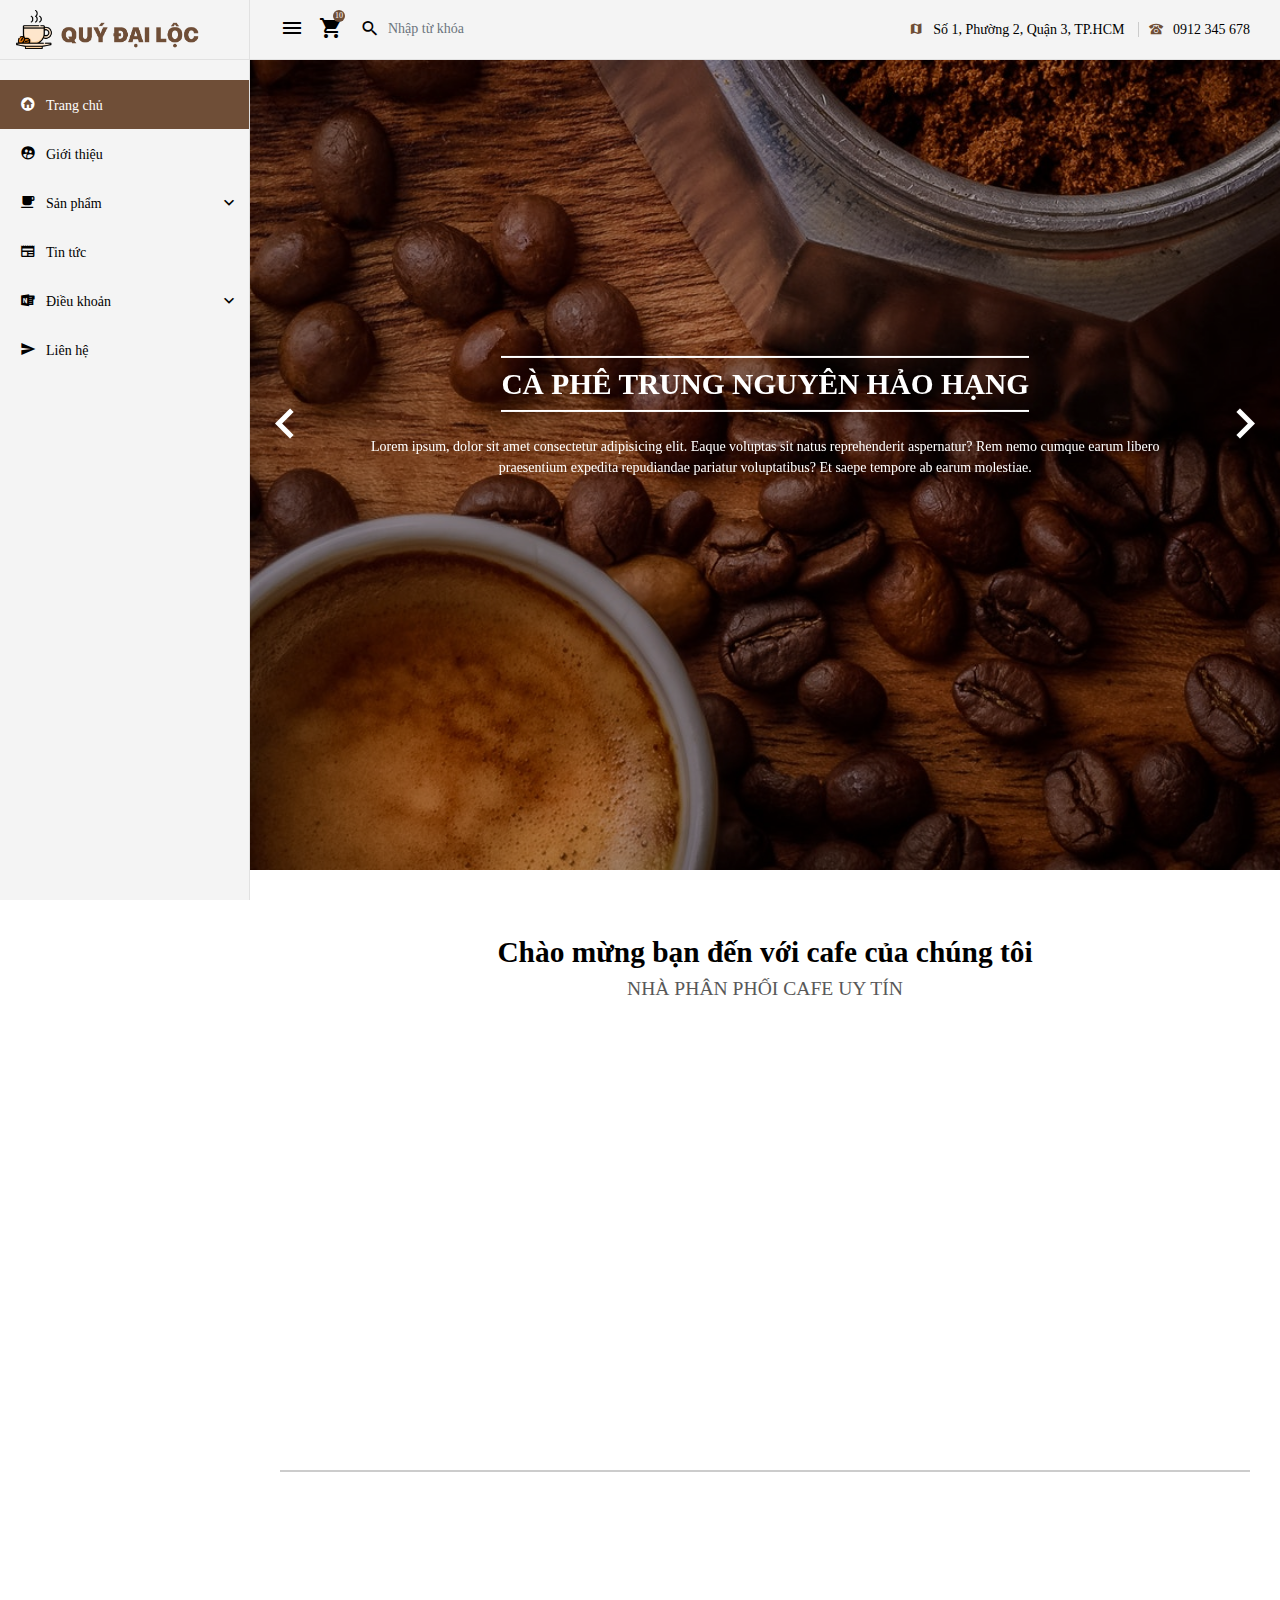
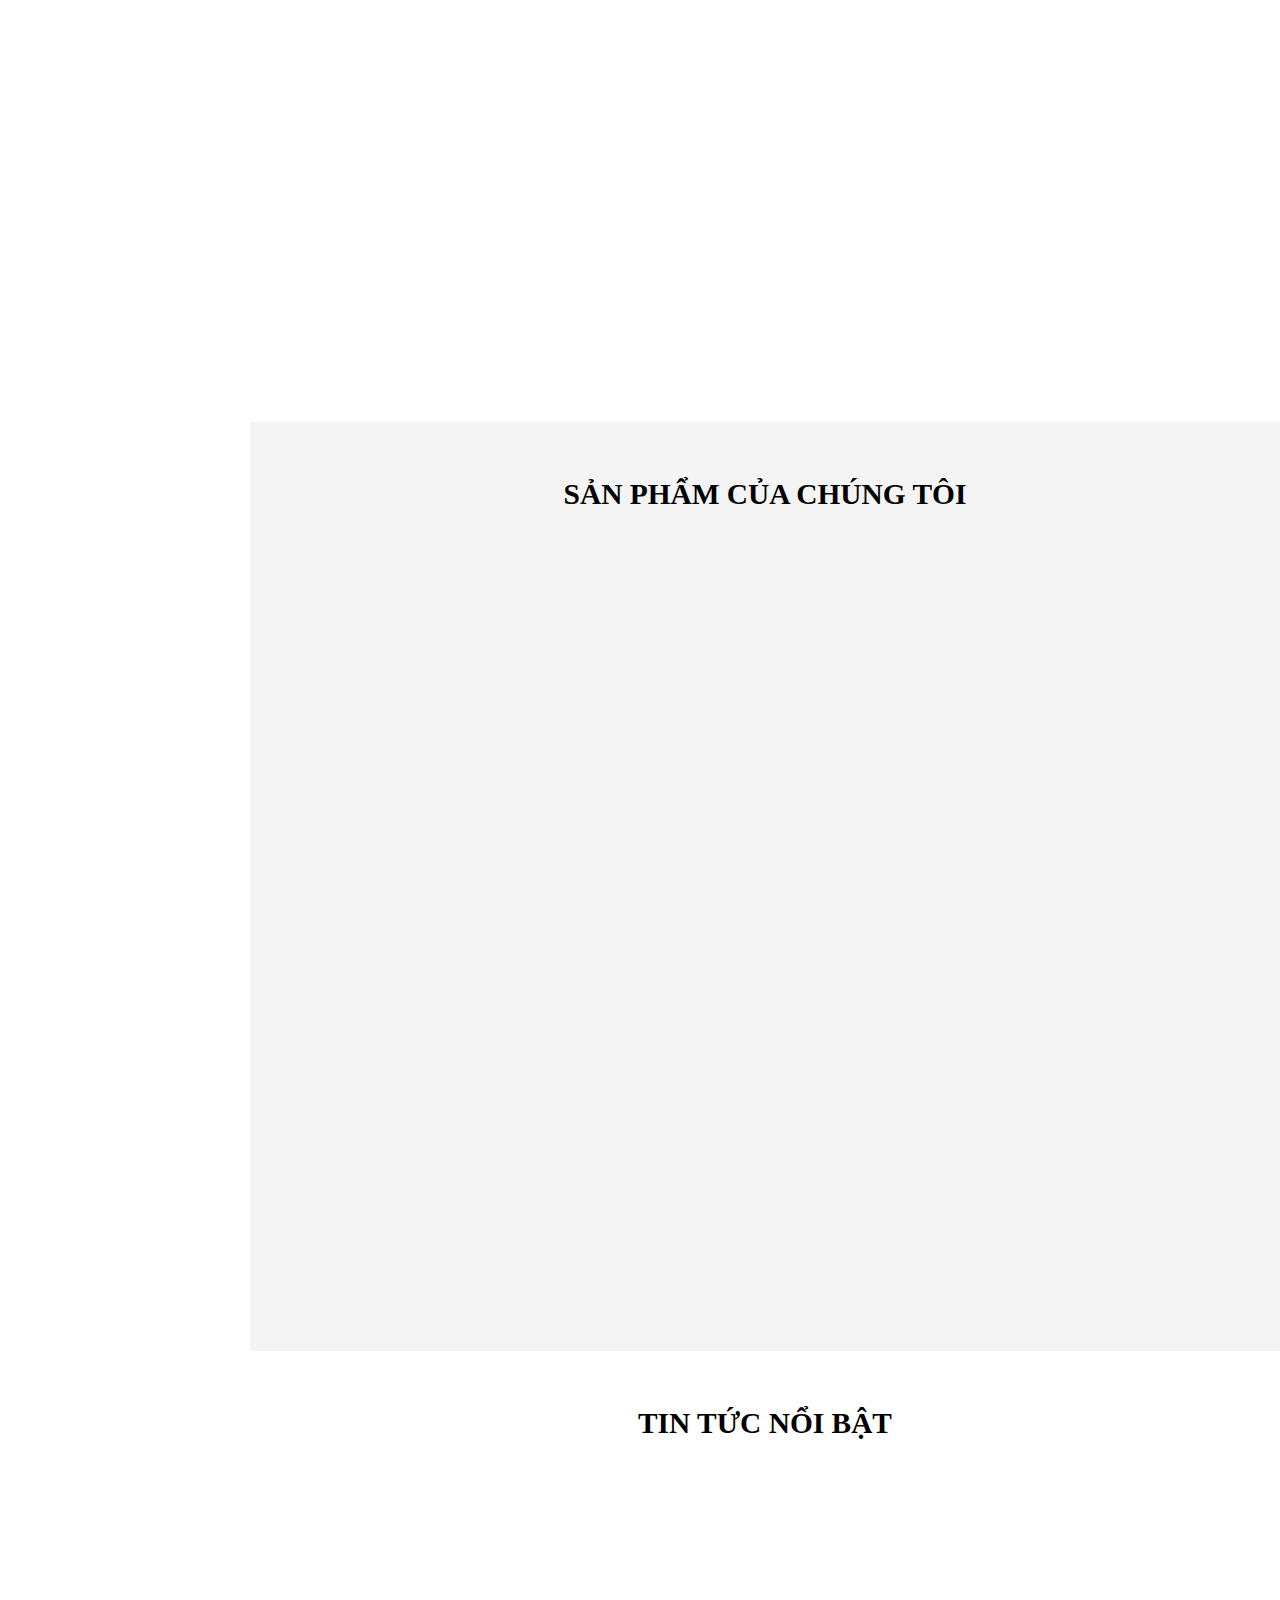
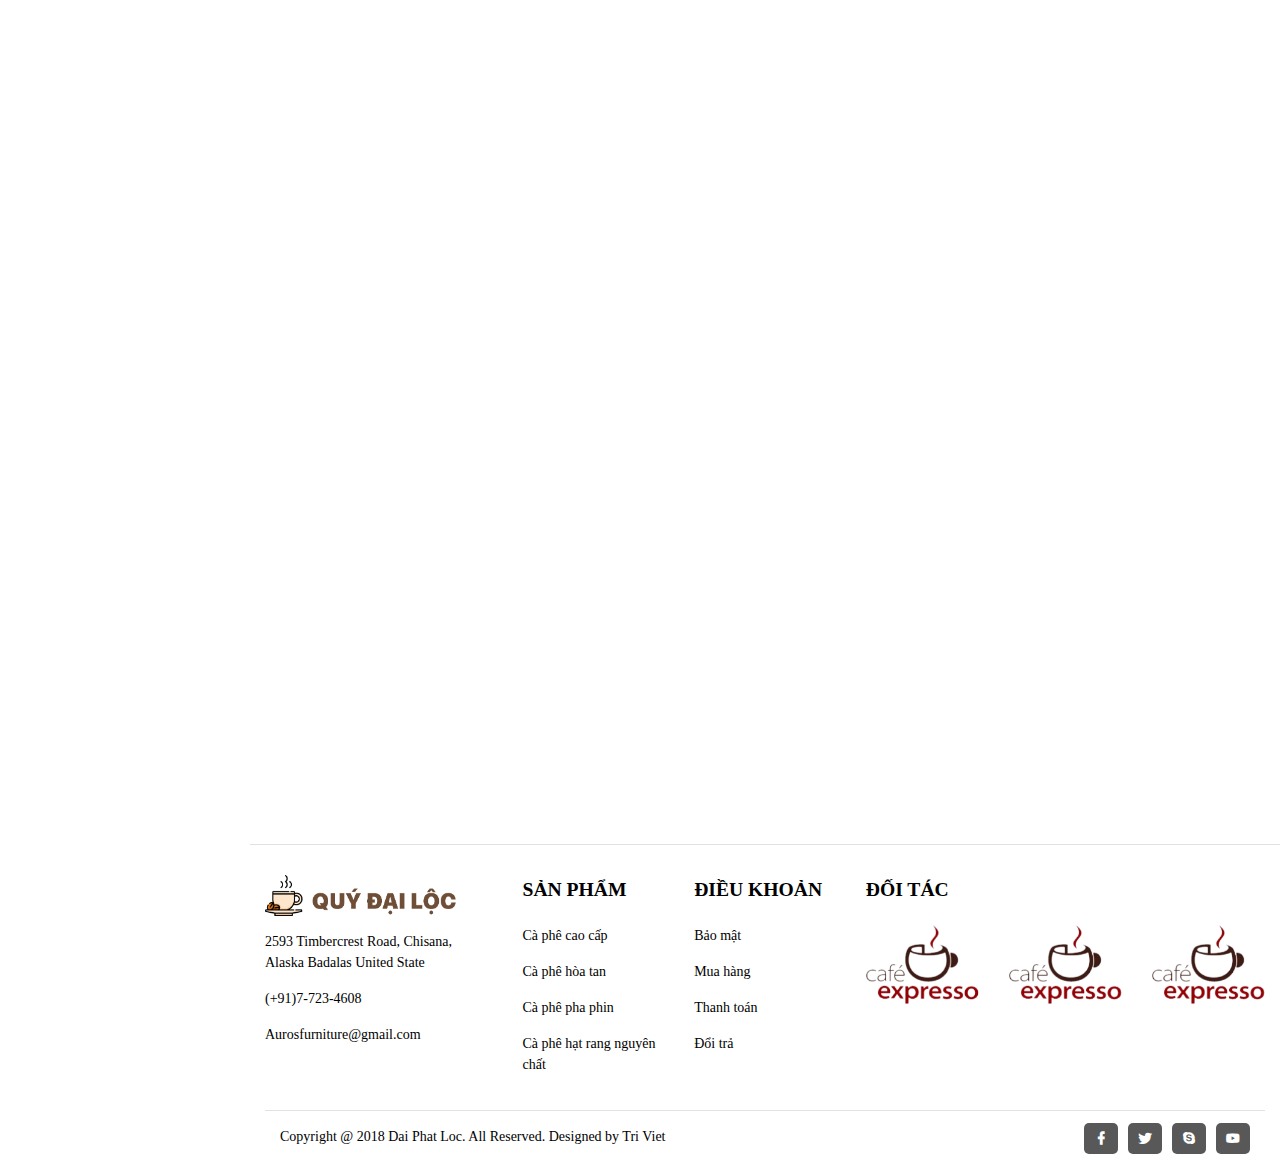
==== commit 75758bf5: "Complete Final No.1" ====
--- a/view/index.html
+++ b/view/index.html
@@ -261,18 +261,8 @@
             </div>
             <div class="item">
               <div class="slider-text">
-                <div class="slider-text">
-                  <h1 class="wow"><a>cà phê hòa tan G7</a></h1>
-                  <h5 class="wow" data-wow-delay=".5s">Lorem ipsum, dolor sit amet consectetur adipisicing elit. Eaque voluptas sit natus reprehenderit aspernatur? Rem nemo cumque earum libero praesentium expedita repudiandae pariatur voluptatibus? Et saepe tempore ab earum molestiae.</h5>
-                </div>
-              </div><a href="san-pham.html"><img src="../img/slider-2.png" alt=""/></a>
-            </div>
-            <div class="item">
-              <div class="slider-text">
-                <div class="slider-text">
-                  <h1 class="wow"><a>cà phê chồn rang xay</a></h1>
-                  <h5 class="wow" data-wow-delay=".5s">Lorem ipsum, dolor sit amet consectetur adipisicing elit. Eaque voluptas sit natus reprehenderit aspernatur? Rem nemo cumque earum libero praesentium expedita repudiandae pariatur voluptatibus? Et saepe tempore ab earum molestiae.</h5>
-                </div>
+                <h1 class="wow"><a>cà phê hòa tan G7</a></h1>
+                <h5 class="wow" data-wow-delay=".5s">Lorem ipsum, dolor sit amet consectetur adipisicing elit. Eaque voluptas sit natus reprehenderit aspernatur? Rem nemo cumque earum libero praesentium expedita repudiandae pariatur voluptatibus? Et saepe tempore ab earum molestiae.</h5>
               </div><a href="san-pham.html"><img src="../img/slider-2.png" alt=""/></a>
             </div>
           </div>
--- a/css/layout.css
+++ b/css/layout.css
@@ -206,7 +206,6 @@
   width: calc(100% - 250px);
   transition: width 0.25s ease, margin 0.25s ease;
   margin-left: 250px;
-  font-size: calc(9px + 0.3vmax);
 }
 
 header {
@@ -310,18 +309,19 @@
 }
 
 .bread-crumb {
-  padding: 30px 0;
   color: black;
   margin-bottom: 30px;
-  background: #f4f4f4;
-  text-align: center;
-  border-top: 1px solid #e1e1e1;
 }
 .bread-crumb .breadcrumb {
   background: none;
   padding: 0;
   margin-bottom: 0;
-  justify-content: center;
+}
+.bread-crumb .breadcrumb .breadcrumb-item {
+  overflow: hidden;
+  display: -webkit-box;
+  -webkit-line-clamp: 1;
+  -webkit-box-orient: vertical;
 }
 .bread-crumb .breadcrumb .breadcrumb-item:first-child::before {
   content: none;
@@ -367,7 +367,7 @@
 
 .pagination {
   margin-bottom: 30px;
-  margin-top: 10px;
+  margin-top: 30px;
 }
 .pagination .page-item .page-link {
   background: none;
@@ -533,7 +533,7 @@
 
 footer {
   border-top: 1px solid #e1e1e1;
-  padding-top: 50px;
+  padding-top: 30px;
 }
 footer .footer-top h3 {
   text-transform: uppercase;
@@ -856,7 +856,7 @@
 .aboutus-detail-btn a {
   text-transform: uppercase;
   font-weight: 500;
-  padding: 10px 20px;
+  padding: 10px 15px;
   border: 2px solid #6F4E37;
   background: #6F4E37;
   color: white;
@@ -976,6 +976,10 @@
 .product .tab-content .tab-pane-product.out {
   grid-gap: 15px;
 }
+.product .tab-content .tab-pane-product.out .box-product-custom a.custom-quickview, .product .tab-content .tab-pane-product.out .box-product-custom a.custom-cart {
+  padding-right: 5px;
+  margin-right: 5px;
+}
 
 .box-product {
   border: 1px solid #e1e1e1;
@@ -1025,7 +1029,7 @@
   padding: 10px 0;
   border-top: 1px solid #e1e1e1;
   box-shadow: 0px 5px 4px rgba(0, 0, 0, 0.15);
-  z-index: -2;
+  z-index: 0;
   margin-top: -50px;
   opacity: 0;
   transition: 0.5s;
@@ -1147,6 +1151,792 @@
   color: white;
 }
 
+.bg-page {
+  padding: 50px 0;
+  background-image: url("../img/bg-page.png");
+  background-position: center;
+  background-size: cover;
+  color: white;
+  text-transform: uppercase;
+  font-weight: bold;
+  font-size: 30px;
+  text-align: center;
+  margin-top: 100px;
+  margin-bottom: 15px;
+}
+
+.news-page .news-zone, .page-text .news-zone {
+  display: grid;
+  grid-template-columns: 1fr 1fr 1fr 1fr;
+  grid-gap: 30px;
+}
+.news-page .news-detail, .page-text .news-detail {
+  color: #585858;
+  margin-bottom: 40px;
+}
+.news-page .news-detail h2, .page-text .news-detail h2 {
+  font-weight: 500;
+  margin-bottom: 10px;
+  color: black;
+}
+.news-page .news-detail h5, .page-text .news-detail h5 {
+  color: #6F4E37;
+  margin-bottom: 15px;
+}
+.news-page .news-detail h4, .page-text .news-detail h4 {
+  font-weight: 500;
+  margin-bottom: 20px;
+  color: black;
+}
+.news-page .news-detail img, .page-text .news-detail img {
+  margin-bottom: 20px;
+}
+
+.contact-page {
+  margin-bottom: 50px;
+}
+.contact-page .box-contact {
+  color: black;
+}
+.contact-page .box-contact input {
+  height: 40px;
+}
+.contact-page .box-contact textarea {
+  height: 100px;
+}
+
+.product-page {
+  margin-bottom: 50px;
+}
+.product-page .container-fluid {
+  display: grid;
+  grid-template-columns: 250px calc(100% - 280px);
+  grid-gap: 30px;
+}
+.product-page .left .filter-close {
+  position: absolute;
+  top: 10px;
+  right: 10px;
+  font-size: 20px;
+  color: #6F4E37;
+}
+.product-page .left .filter {
+  border: 1px solid #e1e1e1;
+  padding: 20px 10px;
+  padding-bottom: 0;
+  margin-bottom: 30px;
+}
+.product-page .left .filter h3 {
+  text-transform: uppercase;
+  padding-bottom: 10px;
+  margin-bottom: 20px;
+  border-bottom: 1px solid #e1e1e1;
+  font-weight: 500;
+}
+.product-page .left .filter-price {
+  margin-bottom: 30px;
+}
+.product-page .left .filter-price .check-box {
+  display: block;
+  position: relative;
+  padding-left: 35px;
+  margin-bottom: 12px;
+  cursor: pointer;
+  font-size: 14px;
+  user-select: none;
+}
+.product-page .left .filter-price .check-box input {
+  position: absolute;
+  opacity: 0;
+  cursor: pointer;
+  height: 0;
+  width: 0;
+}
+.product-page .left .filter-price .checkmark {
+  position: absolute;
+  top: 0;
+  left: 0;
+  height: 20px;
+  width: 20px;
+  border: 1px solid #cccccc;
+  border-radius: 3px;
+}
+.product-page .left .filter-price .check-box:hover input ~ .checkmark {
+  background-color: #ccc;
+}
+.product-page .left .filter-price .check-box input:checked ~ .checkmark {
+  background-color: #6F4E37;
+}
+.product-page .left .filter-price .checkmark:after {
+  content: "";
+  position: absolute;
+  display: none;
+}
+.product-page .left .filter-price .check-box input:checked ~ .checkmark:after {
+  display: block;
+}
+.product-page .left .filter-price .check-box .checkmark:after {
+  left: 7px;
+  top: 2px;
+  width: 5px;
+  height: 13px;
+  border: solid white;
+  border-width: 0 2px 2px 0;
+  transform: rotate(45deg);
+}
+.product-page .left .filter-price .check-box:hover {
+  color: #6F4E37;
+}
+.product-page .left .filter .seller .product-left {
+  display: flex;
+  margin-bottom: 20px;
+}
+.product-page .left .filter .seller .product-left-img {
+  margin-right: 15px;
+}
+.product-page .left .filter .seller .product-left-img img {
+  width: 130px;
+  border: 1px solid #e1e1e1;
+  transition: 0.3s;
+}
+.product-page .left .filter .seller .product-left-img img:hover {
+  filter: brightness(0.8);
+}
+.product-page .left .filter .seller .product-left-detail h5 {
+  margin-bottom: 10px;
+}
+.product-page .left .filter .seller .product-left-detail h5 a {
+  overflow: hidden;
+  display: -webkit-box;
+  -webkit-line-clamp: 2;
+  -webkit-box-orient: vertical;
+  transition: 0.3s;
+  font-size: 14px;
+}
+.product-page .left .filter .seller .product-left-detail h5 a:hover {
+  color: #6F4E37;
+}
+.product-page .left .filter .seller .product-left-detail h4 {
+  font-weight: 500;
+  color: #6F4E37;
+  font-size: 16px;
+}
+.product-page .left .banner-left {
+  overflow: hidden;
+  margin-bottom: 30px;
+}
+.product-page .left .banner-left:hover img {
+  transform: scale(1.3);
+}
+.product-page .left .banner-left img {
+  transition: 1s;
+}
+.product-page .main h2 {
+  text-transform: uppercase;
+  font-weight: bold;
+  margin-bottom: 20px;
+}
+.product-page .main .main-custom {
+  display: grid;
+  grid-template-columns: 150px calc(100% - 320px) 170px;
+  margin-bottom: 30px;
+  font-size: 14px;
+}
+.product-page .main .main-custom span {
+  margin-right: 5px;
+}
+.product-page .main .main-custom .type {
+  margin-top: 7px;
+}
+.product-page .main .main-custom .type i {
+  padding: 8px 9px;
+  border: 1px solid #c8c8c8;
+  border-radius: 3px;
+  margin-right: 5px;
+  cursor: pointer;
+  transition: 0.3s;
+}
+.product-page .main .main-custom .type i.active, .product-page .main .main-custom .type i:hover {
+  background: #6F4E37;
+  color: white;
+  border-color: #6F4E37;
+}
+.product-page .main .main-custom .sort select {
+  height: 35px;
+  width: 180px;
+  display: inline-block;
+  font-size: 14px;
+}
+.product-page .main .main-custom .sort select:focus {
+  box-shadow: none;
+  border-color: #6F4E37;
+}
+.product-page .main .main-custom .view select {
+  display: inline-block;
+  width: 45px;
+  height: 35px;
+  padding: 0;
+  margin-right: 5px;
+  font-size: 14px;
+}
+.product-page .main .main-custom .view select:focus {
+  box-shadow: none;
+  border-color: #6F4E37;
+}
+.product-page .main .main-product {
+  display: grid;
+  grid-template-columns: 1fr 1fr 1fr 1fr;
+  grid-gap: 30px;
+}
+.product-page .main .main-product .box-product-detail p {
+  display: none;
+}
+.product-page .main .main-product.main-product-list {
+  grid-template-columns: 1fr;
+  grid-column-gap: 30px;
+}
+.product-page .main .main-product.main-product-list .box-product {
+  display: flex;
+}
+.product-page .main .main-product.main-product-list .box-product-img {
+  width: 40%;
+  display: inline-block;
+  overflow: inherit;
+}
+.product-page .main .main-product.main-product-list .box-product-img:hover img {
+  transform: none;
+  filter: brightness(1);
+}
+.product-page .main .main-product.main-product-list .box-product-img img {
+  border-radius: 5px;
+}
+.product-page .main .main-product.main-product-list .box-product-img img:hover {
+  filter: brightness(0.7);
+}
+.product-page .main .main-product.main-product-list .box-product-detail {
+  text-align: left !important;
+  width: calc(60% - 30px);
+  border-top: 0;
+  padding: 15px;
+  z-index: 2;
+  margin-left: 15px;
+}
+.product-page .main .main-product.main-product-list .box-product-detail h5 a {
+  font-size: 20px;
+}
+.product-page .main .main-product.main-product-list .box-product-detail p {
+  display: block;
+  padding-top: 15px;
+  margin-top: 15px;
+  border-top: 1px solid #e1e1e1;
+  margin-bottom: 50px;
+}
+.product-page .main .main-product.main-product-list .box-product-custom {
+  bottom: 20px;
+  opacity: 1;
+  z-index: 10;
+  width: 200px;
+  left: calc(40% + 30px);
+  box-shadow: none;
+  border-top: 0;
+}
+.product-page .main .main-product.main-product-list .box-product-custom a {
+  display: none;
+}
+.product-page .main .main-product.main-product-list .box-product-custom a.custom-cart {
+  display: block;
+  padding-right: 0;
+  margin-right: 0;
+  border-right: 0;
+  color: white;
+  background: #6F4E37;
+  border-radius: 5px;
+  height: 40px;
+  line-height: 36px;
+  border: 2px solid #6F4E37;
+}
+.product-page .main .main-product.main-product-list .box-product-custom a.custom-cart:hover {
+  color: #6F4E37;
+  border-color: #6F4E37;
+  background: none;
+}
+.product-page .main .product-detail-1-img .xzoom-thumbs {
+  margin-top: 10px;
+  margin-bottom: 30px;
+  padding: 0 50px;
+  position: relative;
+}
+.product-page .main .product-detail-1-img .xzoom-thumbs .xzoom-gallery:hover {
+  border-color: #6F4E37;
+}
+.product-page .main .product-detail-1-img .xzoom-thumbs .xactive {
+  border-color: #6F4E37;
+  box-shadow: 0px 0px 3px 0px #6F4E37;
+}
+.product-page .main .product-detail-1-img .xzoom-thumbs .owl-theme .owl-nav button.owl-prev,
+.product-page .main .product-detail-1-img .xzoom-thumbs .owl-theme .owl-nav button.owl-next {
+  position: absolute;
+  top: 40%;
+  font-size: 30px;
+  transition: 0.5s;
+  transform: translateY(-50%);
+}
+.product-page .main .product-detail-1-img .xzoom-thumbs .owl-theme .owl-nav button.owl-prev:hover, .product-page .main .product-detail-1-img .xzoom-thumbs .owl-theme .owl-nav button.owl-prev:focus,
+.product-page .main .product-detail-1-img .xzoom-thumbs .owl-theme .owl-nav button.owl-next:hover,
+.product-page .main .product-detail-1-img .xzoom-thumbs .owl-theme .owl-nav button.owl-next:focus {
+  color: #6F4E37;
+  background: none;
+  outline: none;
+}
+.product-page .main .product-detail-1-img .xzoom-thumbs .owl-theme .owl-nav button.owl-prev {
+  left: -12%;
+}
+.product-page .main .product-detail-1-img .xzoom-thumbs .owl-theme .owl-nav button.owl-next {
+  right: -12%;
+}
+.product-page .main .product-detail-1-detail {
+  color: #585858;
+  margin-bottom: 30px;
+}
+.product-page .main .product-detail-1-detail h2 {
+  font-weight: bold;
+  margin-bottom: 15px;
+  color: black;
+}
+.product-page .main .product-detail-1-detail h4 {
+  color: #6F4E37;
+  font-weight: bold;
+  margin-bottom: 20px;
+}
+.product-page .main .product-detail-1-detail h4 span {
+  color: #585858;
+  font-weight: 400;
+  text-decoration: line-through;
+  margin-left: 30px;
+}
+.product-page .main .product-detail-1-detail h5 {
+  padding-bottom: 30px;
+  margin-bottom: 30px;
+  border-bottom: 1px solid #e1e1e1;
+}
+.product-page .main .product-detail-1-detail .quantity a {
+  margin: 0 10px;
+  transition: 0.5s;
+}
+.product-page .main .product-detail-1-detail .quantity a:hover {
+  color: #6F4E37;
+}
+.product-page .main .product-detail-1-detail .quantity input {
+  width: 40px;
+  height: 40px;
+  text-align: center;
+  border: 1px solid #959595;
+  background: none;
+  color: #585858;
+  outline-color: #6F4E37;
+  border-radius: 3px;
+  margin-bottom: 10px;
+  margin-left: 5px;
+}
+.product-page .main .product-detail-1-detail .quantity button {
+  font-size: 14px;
+  cursor: pointer;
+  transition: 0.2s;
+  background: black;
+  border: 0;
+  width: 20px;
+  height: 20px;
+  border-radius: 3px;
+  color: white;
+  line-height: 19px;
+}
+.product-page .main .product-detail-1-detail .quantity button:hover {
+  background: #6F4E37;
+}
+.product-page .main .product-detail-1-detail .quantity button.custom-cart {
+  background: #6F4E37;
+  color: white;
+  height: 40px;
+  width: 130px;
+  padding: 0 10px;
+  text-transform: uppercase;
+  font-weight: bold;
+  border-radius: 3px;
+  cursor: pointer;
+  transition: 0.5s;
+  border: 2px solid #6F4E37;
+  margin-left: 5px;
+}
+.product-page .main .product-detail-1-detail .quantity button.custom-cart:hover, .product-page .main .product-detail-1-detail .quantity button.custom-cart:focus {
+  background: none;
+  color: #6F4E37;
+  box-shadow: none;
+  outline: none;
+}
+.product-page .main .product-detail-2-title .nav-tabs {
+  border-bottom: 2px solid #383838;
+  margin-bottom: 30px;
+}
+.product-page .main .product-detail-2-title .nav-tabs .nav-item {
+  margin-bottom: -2px;
+}
+.product-page .main .product-detail-2-title .nav-tabs .nav-item .nav-link {
+  padding-bottom: 11px;
+  border: none;
+  border-bottom: 2px solid #383838;
+  transition: 0.5s;
+  font-weight: bold;
+}
+.product-page .main .product-detail-2-title .nav-tabs .nav-item .nav-link.active, .product-page .main .product-detail-2-title .nav-tabs .nav-item .nav-link:hover {
+  background: none;
+  border: none;
+  border-bottom: 2px solid #6F4E37;
+  padding-bottom: 11px;
+  color: #6F4E37;
+}
+.product-page .similar {
+  display: grid;
+  grid-template-columns: 1fr 1fr 1fr 1fr;
+  grid-gap: 30px;
+}
+.product-page .similar-title {
+  margin-top: 30px;
+  padding-top: 30px;
+  border-top: 2px solid #ccc;
+}
+.product-page .similar-title h1 {
+  text-align: center;
+  margin-bottom: 30px;
+  text-transform: uppercase;
+  font-weight: bold;
+}
+
+.cart-page {
+  margin-top: 40px;
+  margin-bottom: 40px;
+}
+.cart-page-product {
+  margin-bottom: 30px;
+}
+.cart-page-product table {
+  border: 1px solid #e1e1e1;
+}
+.cart-page-product table thead {
+  background: #f4f4f4;
+  border: none;
+}
+.cart-page-product table thead th {
+  border-right: 1px solid #e1e1e1;
+  text-align: center;
+  font-weight: 500;
+}
+.cart-page-product table tbody td {
+  text-align: center;
+}
+.cart-page-product table tbody h4 {
+  font-weight: bold;
+}
+.cart-page-product .table-dark {
+  background: transparent;
+}
+.cart-page-product .table-responsive > .table-bordered {
+  border-top: 1px solid #e1e1e1;
+  background: white;
+}
+.cart-page-product-1 {
+  text-align: left !important;
+  color: black;
+}
+.cart-page-product-1 img {
+  width: 100px;
+  float: left;
+  margin-right: 10px;
+}
+.cart-page-product-1 h5 {
+  transition: 0.5s;
+}
+.cart-page-product-1 h5 a {
+  color: black;
+  overflow: hidden;
+  display: -webkit-box;
+  -webkit-line-clamp: 2;
+  -webkit-box-orient: vertical;
+  font-weight: 500;
+}
+.cart-page-product-1 h5 a:hover {
+  color: #6F4E37;
+}
+.cart-page-product-1 i {
+  margin-top: 5px;
+  transition: 0.5s;
+  color: black;
+  font-size: 20px;
+}
+.cart-page-product-1 i:hover {
+  color: #6F4E37;
+}
+.cart-page-product .quantity {
+  text-align: center;
+}
+.cart-page-product .quantity input {
+  width: 40px;
+  height: 40px;
+  text-align: center;
+  border: 1px solid #959595;
+  background: none;
+  color: #585858;
+  outline-color: #6F4E37;
+  border-radius: 3px;
+  margin-bottom: 10px;
+  margin-left: 5px;
+}
+.cart-page-product .quantity button {
+  font-size: 14px;
+  cursor: pointer;
+  transition: 0.2s;
+  background: #959595;
+  border: 0;
+  width: 20px;
+  height: 20px;
+  border-radius: 3px;
+  color: white;
+  line-height: 19px;
+  margin-bottom: 5px;
+}
+.cart-page-product .quantity button:hover {
+  background: #6F4E37;
+}
+.cart-page-product-3 h4 {
+  color: #6F4E37;
+}
+.cart-page-total {
+  border: 1px solid #e1e1e1;
+  padding: 10px;
+  margin-bottom: 30px;
+  color: black;
+  background: white;
+}
+.cart-page-total-title {
+  border-bottom: 1px solid #e1e1e1;
+  margin-bottom: 10px;
+  font-weight: 500;
+}
+.cart-page-total .table-dark {
+  background: none;
+  font-size: 12px;
+}
+.cart-page-total .table-dark .total-over {
+  color: #6F4E37;
+}
+.cart-page-total input {
+  height: 40px;
+  width: 100%;
+  border: 1px solid #e1e1e1;
+  background: none;
+  padding-left: 10px;
+  font-style: italic;
+  color: #cccccc;
+}
+.cart-page-total input:focus {
+  outline-color: #6F4E37;
+}
+.cart-page-total button {
+  background: #383838;
+  color: #cccccc;
+  border: none;
+  padding: 5px 10px;
+  margin-bottom: 10px;
+  margin-top: 10px;
+  cursor: pointer;
+  transition: 0.3s;
+}
+.cart-page-total button:hover, .cart-page-total button:focus {
+  background: #6F4E37;
+  color: black;
+  outline: none;
+}
+.cart-page-total-btn {
+  border-top: 1px solid #e1e1e1;
+  margin-top: 10px;
+  padding-top: 10px;
+}
+.cart-page-total-btn button {
+  text-transform: uppercase;
+  width: 100%;
+  height: 40px;
+  color: white;
+  background: #6F4E37;
+  border: 2px solid #6F4E37;
+  border-radius: 3px;
+}
+.cart-page-total-btn button a {
+  font-weight: bold;
+  color: white;
+}
+.cart-page-total-btn button:hover {
+  background: none;
+}
+.cart-page-total-btn button:hover a {
+  color: #6F4E37;
+}
+.cart-page-btn button {
+  background: none;
+  border: none;
+  outline: none;
+  cursor: pointer;
+  color: #383838;
+  margin-left: 5px;
+  margin-bottom: 30px;
+}
+.cart-page-btn button:hover {
+  color: white;
+  background: #6F4E37;
+}
+.cart-page-btn a {
+  text-transform: uppercase;
+  padding: 10px 15px;
+  background: #cccccc;
+  color: #383838;
+  transition: 0.3s;
+  border-radius: 3px;
+  font-weight: 500;
+}
+.cart-page-btn a:hover {
+  color: white;
+  background: #6F4E37;
+}
+
+.pay-page {
+  margin: 40px 0;
+  color: black;
+}
+.pay-page-title h4 {
+  margin-bottom: 20px;
+  font-weight: bold;
+  color: white;
+}
+.pay-page .pay-info-1 {
+  border: 1px solid #e1e1e1;
+  padding: 10px;
+  padding-bottom: 0;
+  margin-bottom: 30px;
+  background: white;
+}
+.pay-page .pay-info-1 input,
+.pay-page .pay-info-1 select {
+  height: 40px;
+  border: 1px solid #e1e1e1;
+  background: none;
+  color: #585858;
+  font-size: 14px;
+}
+.pay-page .pay-info-1 input:hover, .pay-page .pay-info-1 input:focus,
+.pay-page .pay-info-1 select:hover,
+.pay-page .pay-info-1 select:focus {
+  box-shadow: 0 0 0 0.1rem #6F4E37;
+}
+.pay-page .pay-info-1 textarea {
+  background: none;
+  border: 1px solid #e1e1e1;
+  height: 100px;
+  font-size: 14px;
+}
+.pay-page .pay-info-1 textarea:hover, .pay-page .pay-info-1 textarea:focus {
+  box-shadow: 0 0 0 0.1rem #6F4E37;
+}
+.pay-page .pay-info-1 .form-group {
+  margin-bottom: 20px;
+}
+.pay-page .pay-info-2 {
+  border: 1px solid #e1e1e1;
+  padding: 10px;
+  color: #585858;
+  background: white;
+}
+.pay-page .pay-info-2 td {
+  text-align: center;
+}
+.pay-page .pay-info-2 .pay-total {
+  color: #6F4E37;
+  font-weight: 500;
+  font-size: 16px;
+}
+.pay-page .pay-info-2-btn {
+  margin-top: 20px;
+  margin-bottom: 20px;
+}
+.pay-page .pay-info-2-btn button {
+  background: none;
+  color: #585858;
+  border: none;
+  margin-left: 10px;
+  cursor: pointer;
+}
+.pay-page .pay-info-2-btn button:focus {
+  outline: none;
+}
+.pay-page .pay-info-2-btn a {
+  background: #cccccc;
+  color: #585858;
+  padding: 10px 15px;
+  border-radius: 3px;
+  transition: 0.3s;
+  font-weight: 500;
+  text-transform: uppercase;
+}
+.pay-page .pay-info-2-btn a:hover {
+  background: #6F4E37;
+  color: white;
+}
+.pay-page .pay-info-2-btn .order-btn {
+  padding: 8px 30px;
+  font-weight: bold;
+  text-transform: uppercase;
+  color: white;
+  background: #6F4E37;
+  border: 2px solid #6F4E37;
+}
+.pay-page .pay-info-2-btn .order-btn:hover {
+  background: none;
+  color: #6F4E37;
+}
+.pay-page .pay-order {
+  border: 1px solid #e1e1e1;
+  padding: 10px;
+  margin-bottom: 30px;
+  background: white;
+}
+.pay-page .pay-order p {
+  margin: 0;
+}
+.pay-page .pay-order .box-pay-order {
+  padding-top: 10px;
+  margin-top: 10px;
+  border-top: 1px solid #e1e1e1;
+}
+.pay-page .pay-order .box-pay-order img {
+  width: 100px;
+  margin-right: 10px;
+  float: left;
+  position: relative;
+}
+.pay-page .pay-order .box-pay-order h5 {
+  margin-bottom: 5px;
+}
+.pay-page .pay-order .box-pay-order h5 a {
+  overflow: hidden;
+  display: -webkit-box;
+  -webkit-line-clamp: 1;
+  -webkit-box-orient: vertical;
+  transition: 0.5s;
+}
+.pay-page .pay-order .box-pay-order h5 a:hover {
+  color: #6F4E37;
+}
+.pay-page .pay-order .box-pay-order h4 {
+  color: #6F4E37;
+}
+
 @media (max-width: 1400px) {
   article {
     margin: 30px;
@@ -1219,6 +2009,18 @@
 
   .aboutus .container-fluid {
     grid-template-columns: 500px calc(100% - 530px);
+  }
+
+  .product-page .main .main-product {
+    grid-template-columns: 1fr 1fr 1fr;
+  }
+
+  .product-page .similar {
+    grid-template-columns: 1fr 1fr 1fr;
+  }
+
+  .news-page .news-zone {
+    grid-template-columns: 1fr 1fr 1fr;
   }
 }
 @media (max-width: 1200px) {
@@ -1268,6 +2070,7 @@
   main {
     width: 100%;
     margin-left: 0;
+    font-size: calc(9px + 0.3vmax);
   }
   main.main-mini {
     width: 100%;
@@ -1302,22 +2105,15 @@
   .product-zone.out {
     grid-gap: 50px;
   }
-}
-@media (min-width: 992px) {
-  .main-menu .nav {
-    transform: none !important;
+
+  .box-product-custom a.custom-quickview, .box-product-custom a.custom-cart {
+    margin-right: 5px;
+    padding-right: 5px;
   }
 }
 @media (max-width: 992px) {
-  .ssm-overlay {
-    position: fixed;
-    top: 0;
-    right: 0;
-    bottom: 0;
-    left: 0;
-    background-color: rgba(0, 0, 0, 0.2);
-    display: none;
-    z-index: 10;
+  main {
+    font-size: calc(8px + 0.4vmax);
   }
 
   .slider .slider-text {
@@ -1332,8 +2128,50 @@
     grid-gap: 30px;
   }
 
-  .product .tab-content .tab-pane-product {
+  .product .tab-content .tab-pane-product,
+.product-page .similar {
     grid-gap: 15px;
+  }
+
+  .product-page .container-fluid {
+    display: block;
+  }
+  .product-page .container-fluid .left {
+    width: 250px;
+    height: 100vh;
+    overflow: scroll;
+    position: fixed;
+    background: white;
+    z-index: 1010;
+    top: 0;
+    left: 0;
+    transform: translateX(-250px);
+    transition: 0.3s;
+    padding: 0 10px;
+  }
+  .product-page .container-fluid .left.left-out {
+    transform: none;
+  }
+  .product-page .container-fluid .left .filter {
+    border: 0;
+  }
+  .product-page .container-fluid .main {
+    position: relative;
+  }
+  .product-page .container-fluid .main .filter-btn {
+    font-size: 14px;
+    padding: 5px 15px;
+    background: #6F4E37;
+    position: absolute;
+    right: 0;
+    color: white;
+  }
+  .product-page .container-fluid .main .filter-btn i {
+    padding-right: 5px;
+  }
+
+  .news-page .news-zone {
+    grid-template-columns: 1fr 1fr;
   }
 }
 @media (max-width: 767px) {
@@ -1372,6 +2210,24 @@
     width: 100%;
     margin-bottom: 20px;
   }
+
+  .product-page .main .main-custom {
+    display: flex;
+  }
+  .product-page .main .main-custom .sort {
+    margin-right: 20px;
+  }
+  .product-page .main .main-custom .sort select {
+    width: 150px;
+  }
+  .product-page .main .main-product {
+    grid-gap: 15px;
+  }
+
+  .bg-page {
+    margin-top: 0;
+    font-size: 20px;
+  }
 }
 @media (max-width: 575px) {
   .cart {
@@ -1391,6 +2247,26 @@
   .product-zone {
     margin: 0 15px;
   }
+
+  .product-page .main .main-product {
+    grid-template-columns: 1fr 1fr;
+  }
+
+  .product-page .main .main-custom span {
+    display: none;
+  }
+
+  .box-product-custom {
+    display: none;
+  }
+
+  .product-page .similar {
+    grid-template-columns: 1fr 1fr;
+  }
+
+  .news-page .news-zone {
+    grid-template-columns: 1fr;
+  }
 }
 
 /*# sourceMappingURL=layout.css.map */
